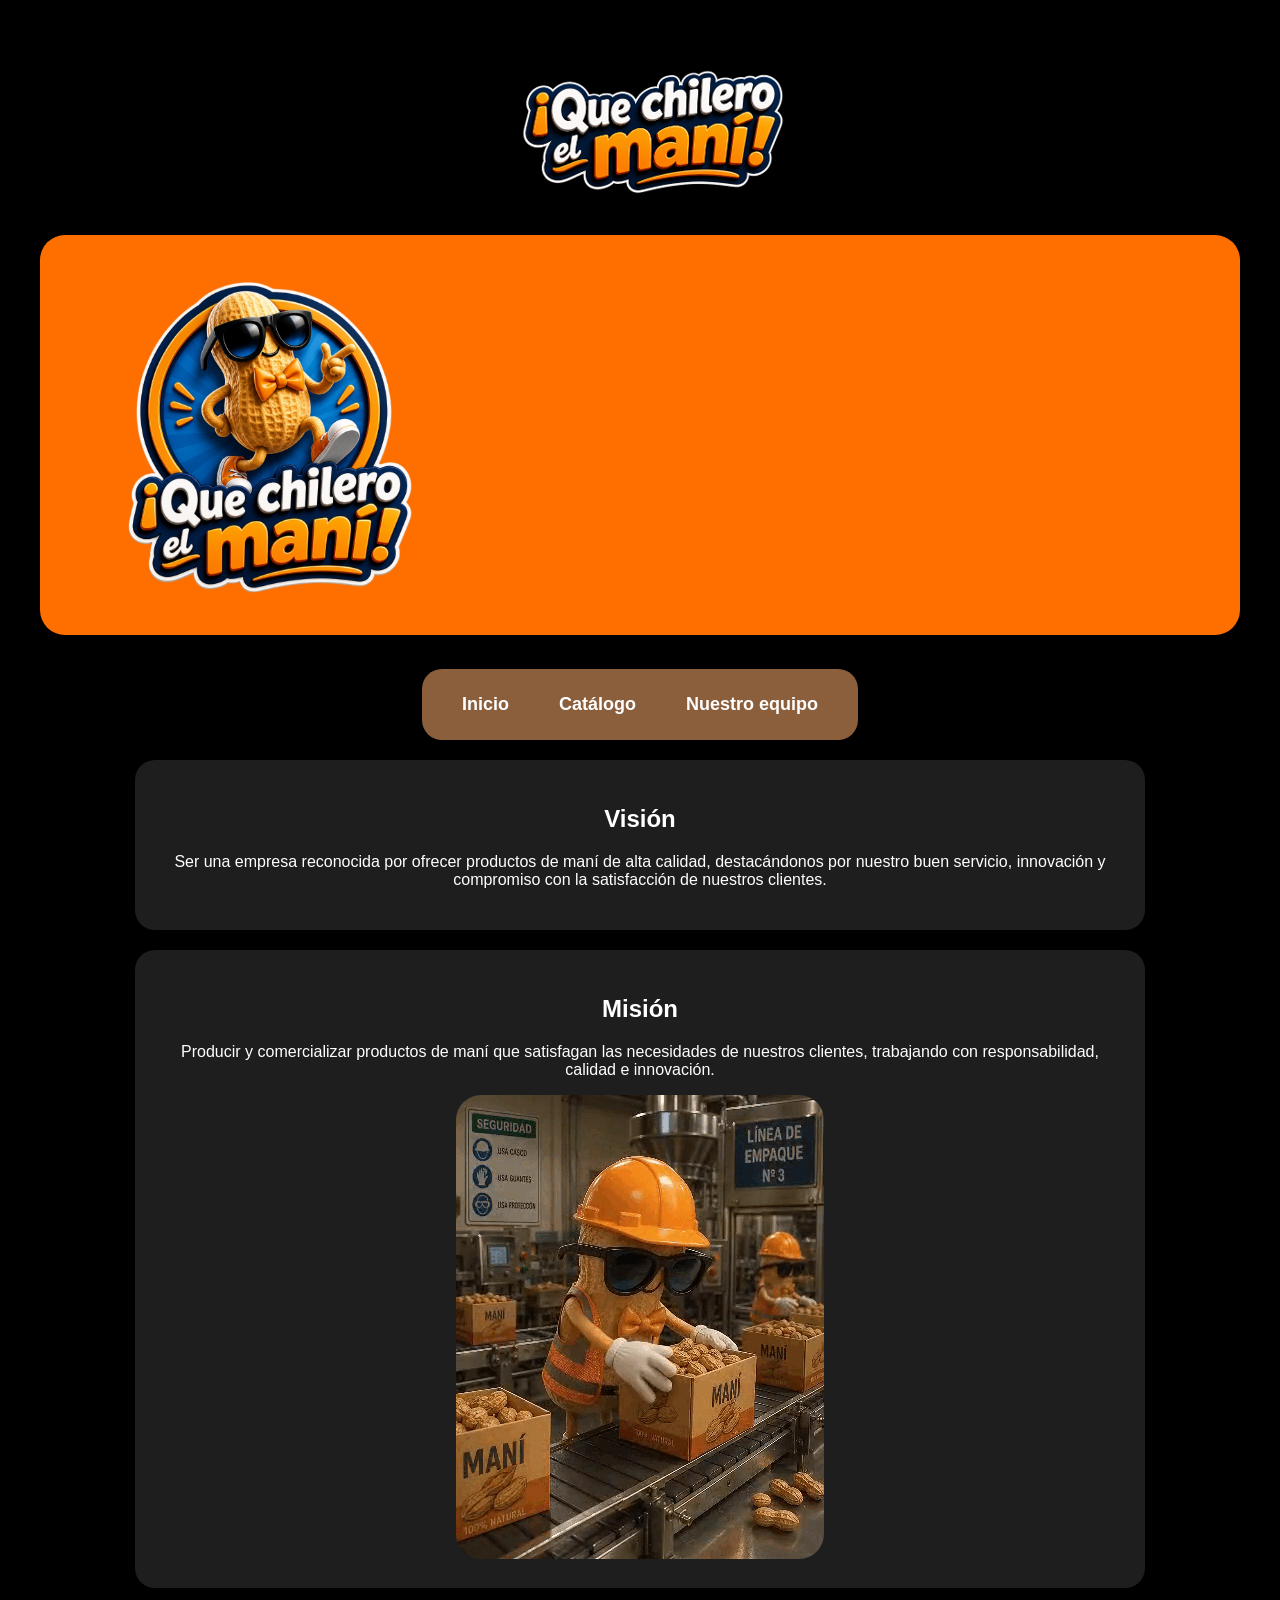
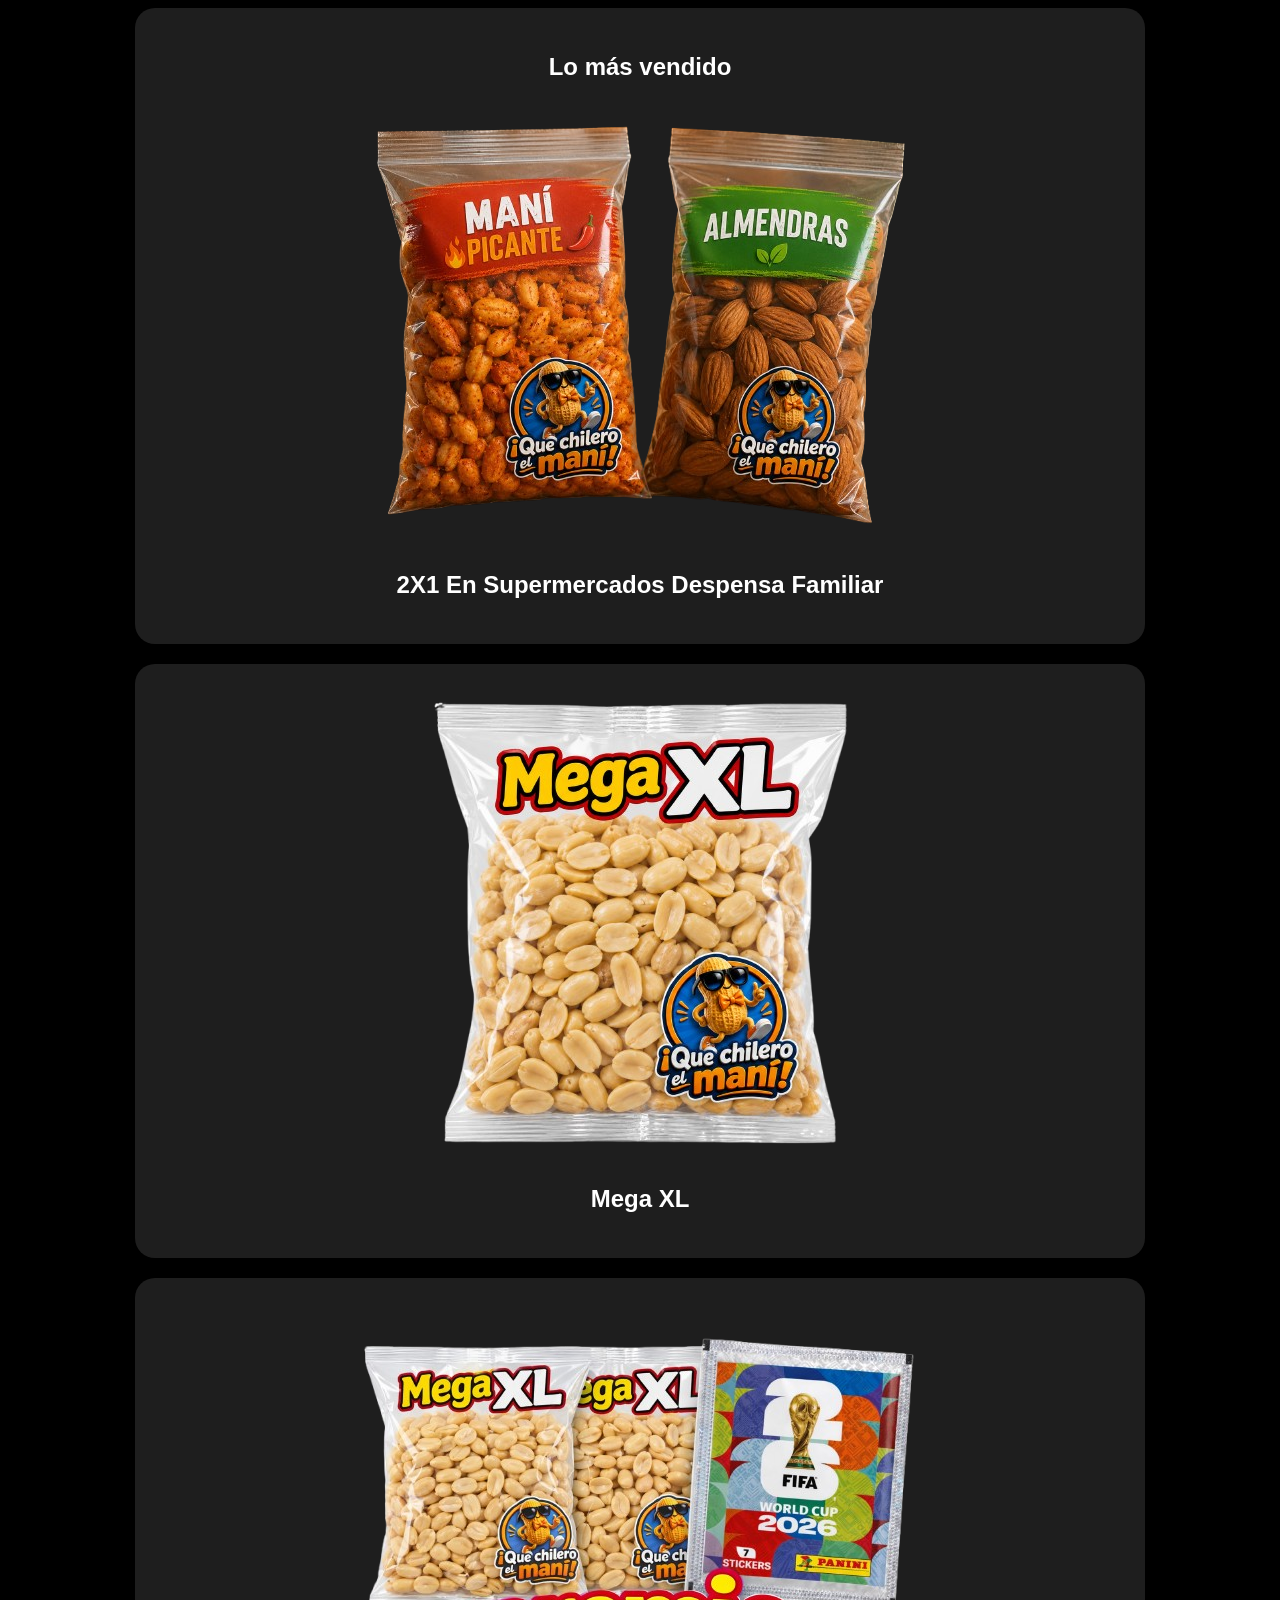
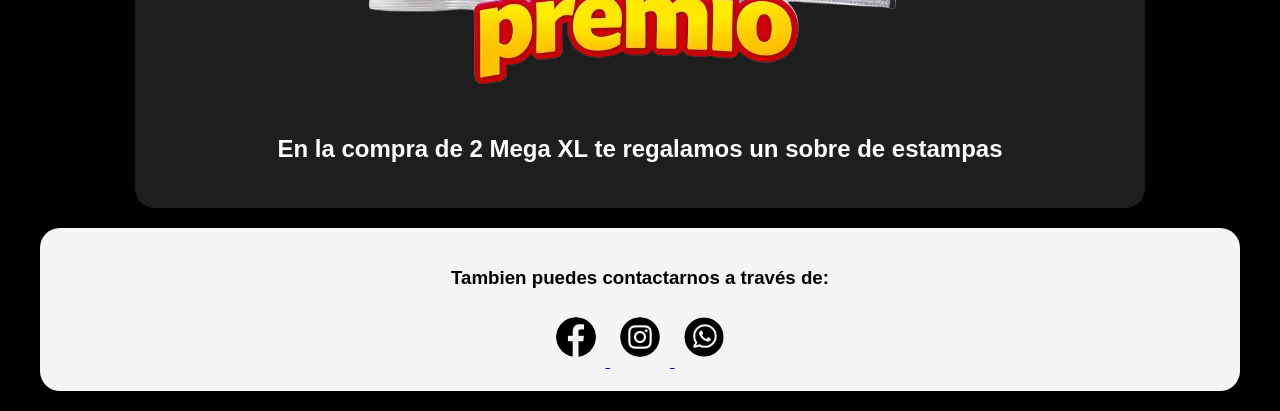
==== index.html @ 4df4e480 "Update index.html" ====
<!DOCTYPE html>
<html>

<head>
    <meta charset="UTF-8">
    <title>Que Chilero el Maní</title>
    <link rel="stylesheet" href="style.css">
    <meta name="viewport" content="width=device-width, initial-scale=1.0">
</head>

<body>
    <div class="container">
        <header>
         <img src="bannernofondo.png" alt="">
            <img src="banner.jpeg" alt="">

        </header>
        <nav>
            <div class="menu">
                <a href="index.html">Inicio</a>
                <a href="Catalogo_JDAH.html">Catálogo</a>
                <a href="Contacto_JDAH.html">Nuestro equipo</a>
            </div>
        </nav>
        <main>
            <article>
                <h2>Visión</h2>
                <p>Ser una empresa reconocida por ofrecer productos de maní de alta calidad,
                    destacándonos por nuestro buen servicio,
                    innovación y compromiso con la satisfacción de nuestros clientes.</p>
                   
            </article>
            <article>
                <h2>Misión</h2>
                <p>Producir y comercializar productos de maní que satisfagan las necesidades de nuestros clientes,
                     trabajando con responsabilidad, calidad e innovación.</p>
                      <img src="vision.gif" alt="">
            </article>
            <article>
                <h2>Lo más vendido</h2>
                <img src="promocion.png" alt="2X1 En Supermercados La Torre">
                <h2>2X1 En Supermercados Despensa Familiar</h2>
            </article>
                        <article>
            
                <img src="megaxl.png" alt="2X1 En Supermercados La Torre">
                <h2>Mega XL</h2>
            </article>
                        </article>
                        <article>
                
                <img src="promomundial.png" alt="2X1 En Supermercados La Torre">
                <h2>En la compra de 2 Mega XL te regalamos un sobre de estampas</h2>
            </article>
        </main>
        <footer>
            <h3>Tambien puedes contactarnos a través de:</h3>
            <a href="https://www.facebook.com/" target="_blank">
                <img src="Facebook.png" alt="Facebook" width="40" height="40" />
            </a>
            <a href="https://www.instagram.com/" target="_blank">
                <img src="Instagram.png" alt="Facebook" width="40" height="40" />
            </a>
            <a href="https://www.whatsapp.com/" target="_blank">
                <img src="whatsapp.png" alt="Facebook" width="40" height="40" />
            </a>
        </footer>
    </div>
</body>

</html>
---- style.css ----
body{
    font-family: "Segoe UI", Helvetica, Arial, sans-serif;
    background-color:black;
    color:white;
    margin:0;
    padding:20px;
}

.container{
    max-width:1200px;
    margin:auto;
}

header{
    text-align:center;
    margin-bottom:30px;
}

.logo{
    width:180px;
}

img{
    max-width:100%;
    height:auto;
    border-radius:25px;
    transition:all 0.3s ease-in-out;
}

img:hover{
    transform:scale(1.50);
}

nav{
    display:flex;
    justify-content:center;
    margin-top:20px;
}

.menu{
    background-color:#8B5E3C;
    padding:15px 25px;
    border-radius:20px;
    display:flex;
    gap:20px;
    box-shadow:0px 4px 10px rgba(0,0,0,0.2);
    transition:all 0.3s ease-in-out;
}

.menu a{
    color:white;
    text-decoration:none;
    font-family:Arial,sans-serif;
    font-size:18px;
    font-weight:bold;
    padding:10px 15px;
    border-radius:12px;
    transition:all 0.3s ease-in-out;
}

.menu a:hover{
    background-color:rgba(255,255,255,0.2);
    transform:scale(1.15);
}

main{
    text-align:center;
    animation:fadeIn 1s ease-in-out;
}

article{
    background-color:#1E1E1E;
    padding:25px;
    margin:20px auto;
    border-radius:20px;
    width:80%;
    box-shadow:0px 4px 12px rgba(0,0,0,0.3);
    transition:all 0.3s ease-in-out;
    animation:fadeUp 0.8s ease-in-out;
}

article:hover{
    transform:translateY(-5px);
}

main article p{
    text-align:center;
}

footer{
    background-color:whitesmoke;
    color:black;
    text-align:center;
    padding:20px;
    border-radius:20px;
}

footer img{
    margin:10px;
    transition:all 0.3s ease-in-out;
}

footer img:hover{
    transform:scale(1.25);
}

/* Animaciones */
@keyframes fadeIn{
    from{opacity:0;}
    to{opacity:1;}
}

@keyframes fadeUp{
    from{opacity:0; transform:translateY(20px);}
    to{opacity:1; transform:translate
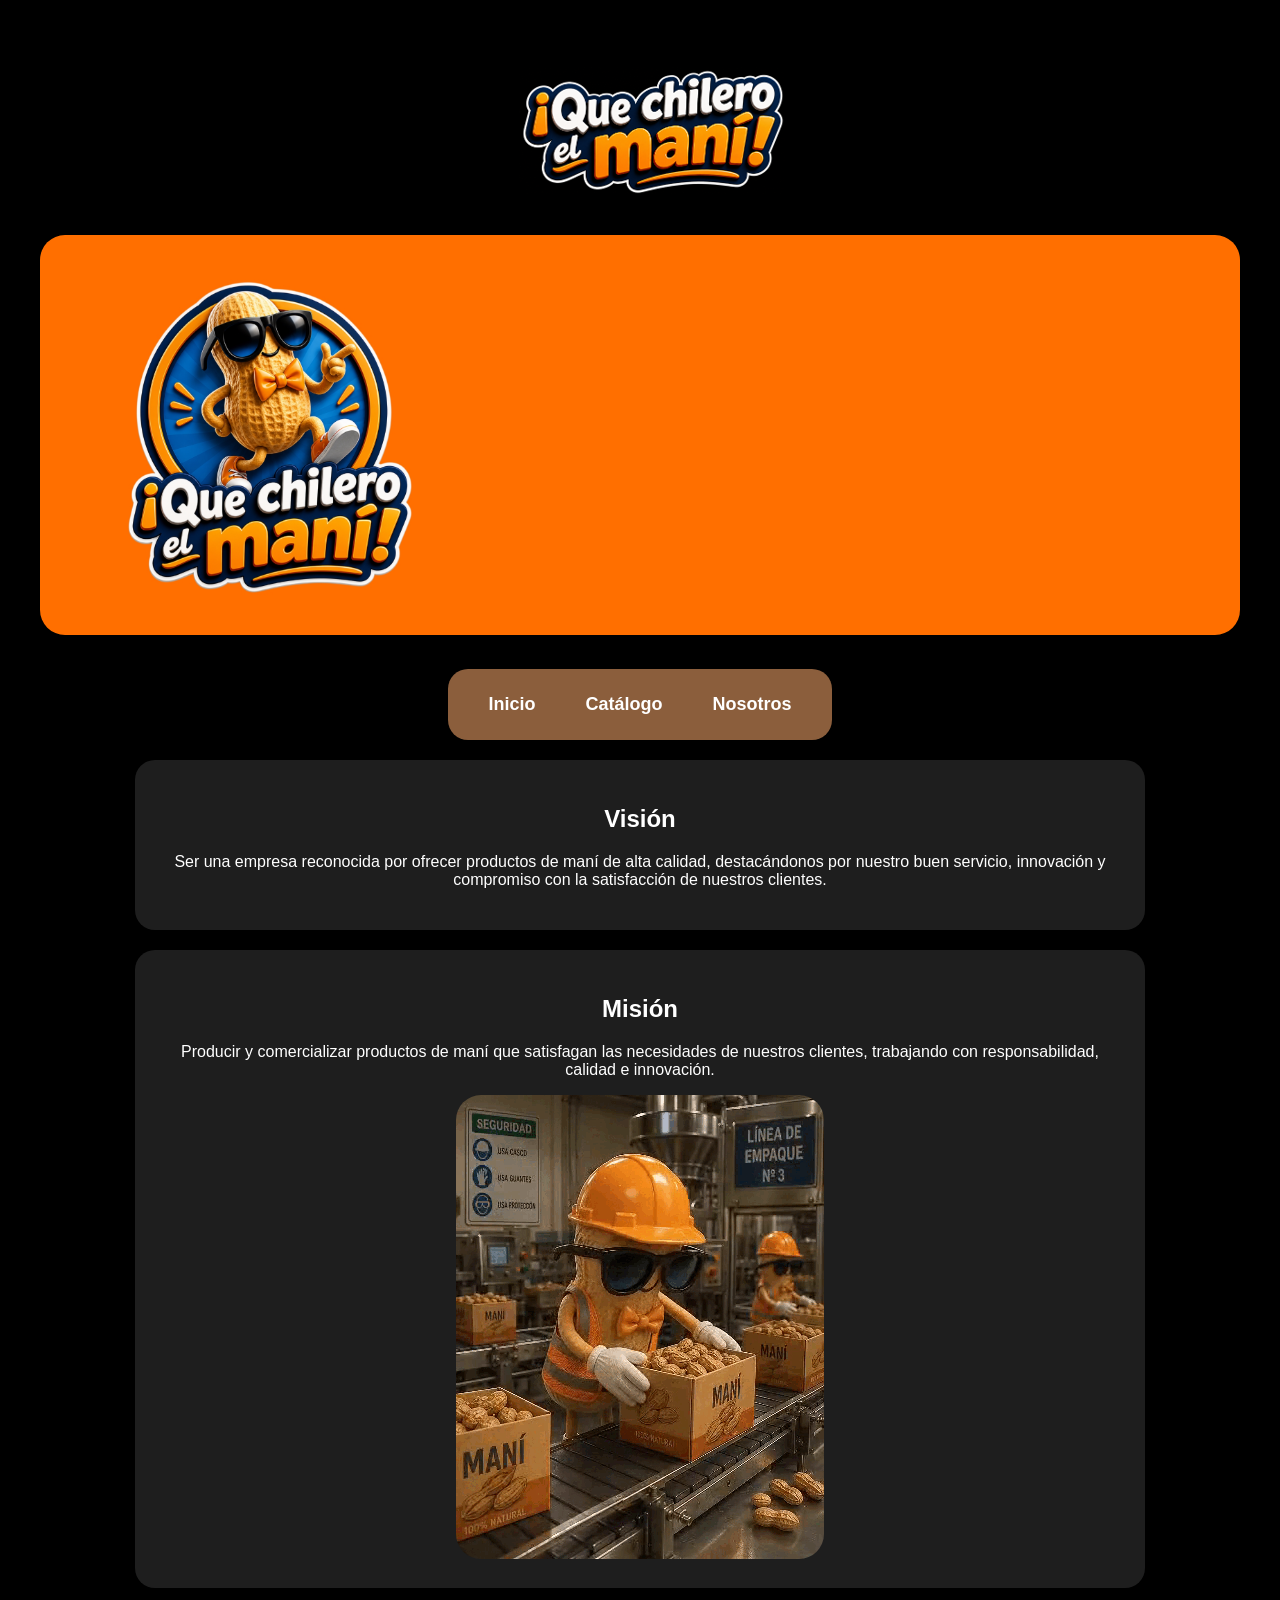
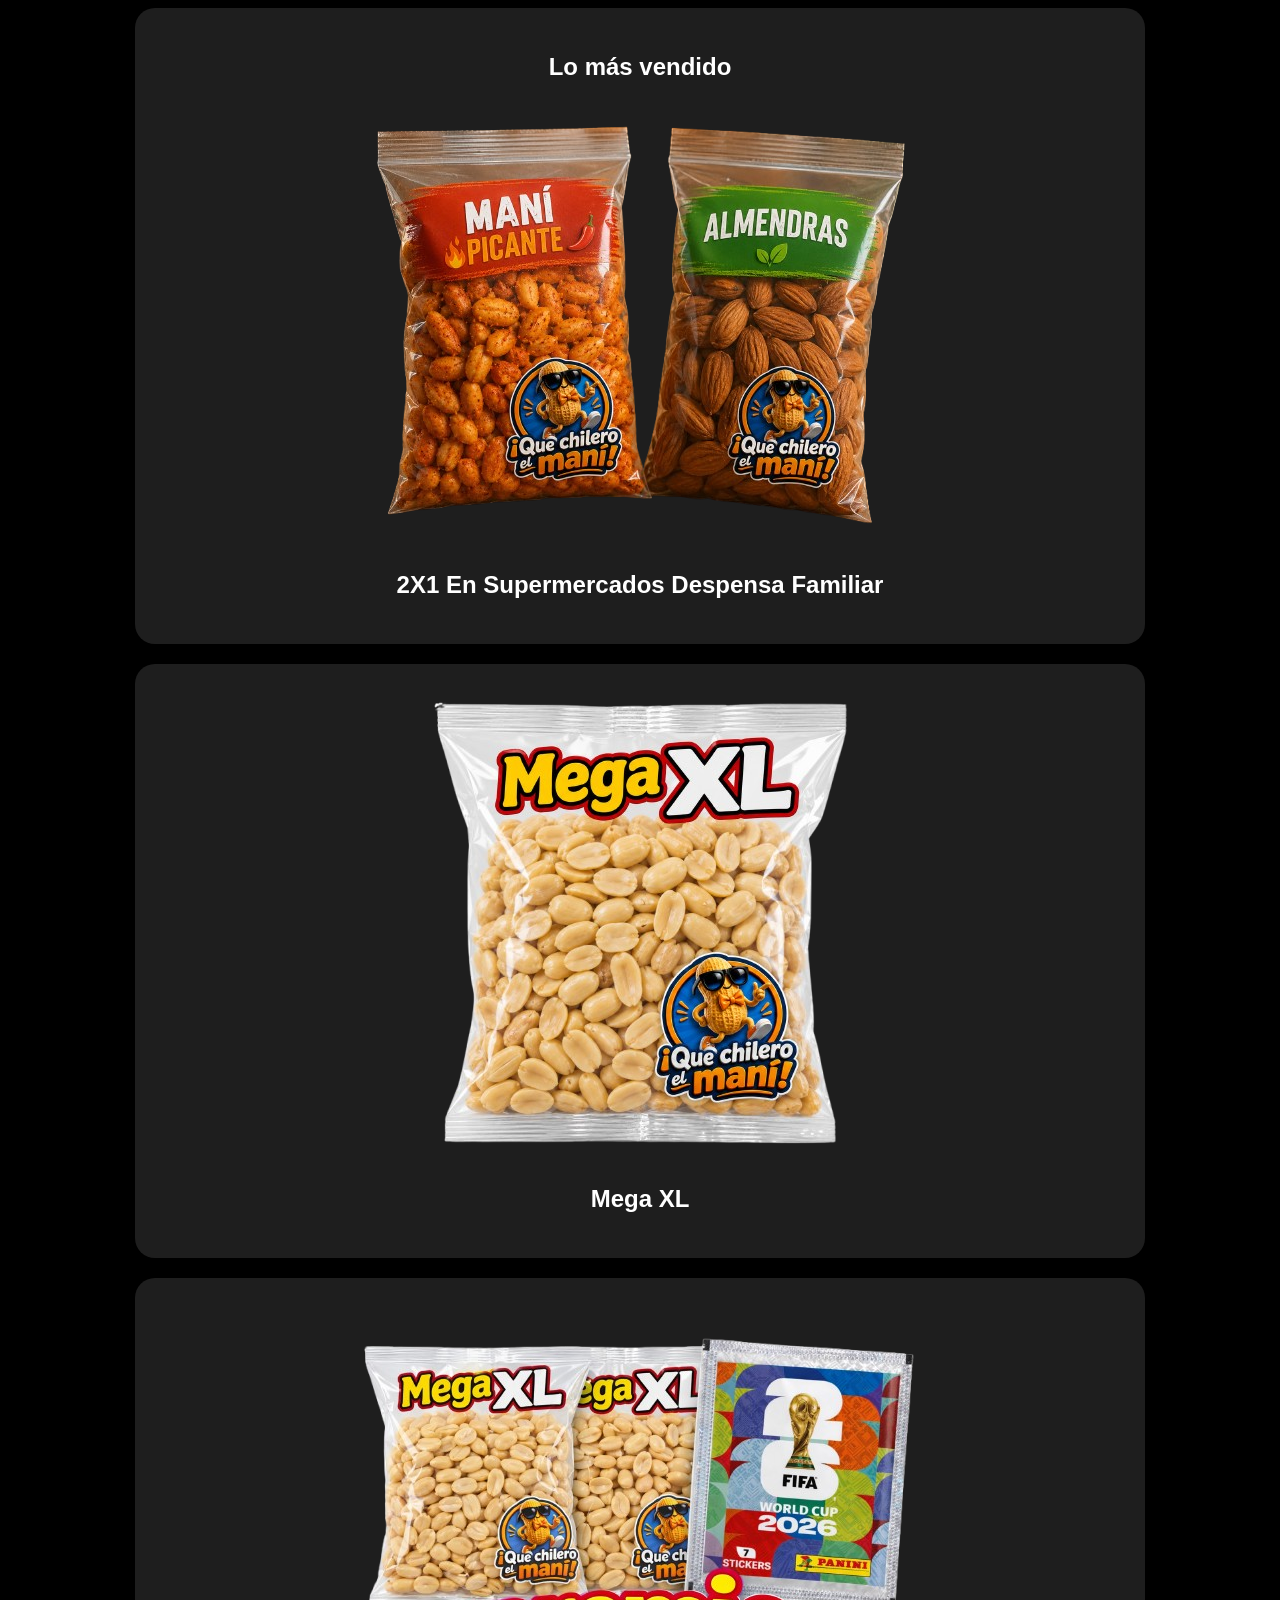
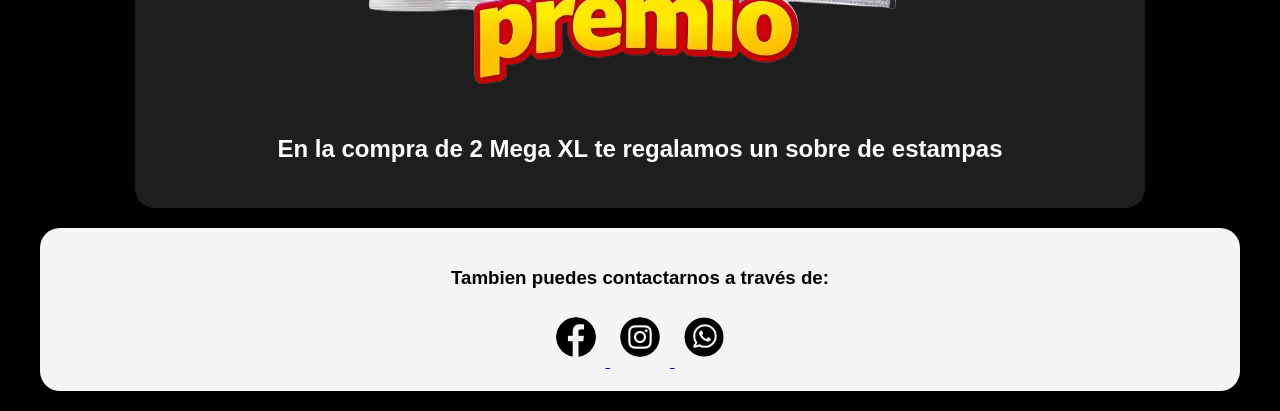
==== commit 1997f719: "Update index.html" ====
--- a/index.html
+++ b/index.html
@@ -19,7 +19,7 @@
             <div class="menu">
                 <a href="index.html">Inicio</a>
                 <a href="Catalogo_JDAH.html">Catálogo</a>
-                <a href="Contacto_JDAH.html">Nuestro equipo</a>
+                <a href="Contacto_JDAH.html">Nosotros</a>
             </div>
         </nav>
         <main>
--- a/style.css
+++ b/style.css
@@ -28,7 +28,7 @@
 }
 
 img:hover{
-    transform:scale(1.50);
+    transform:scale(1.20);
 }
 
 nav{
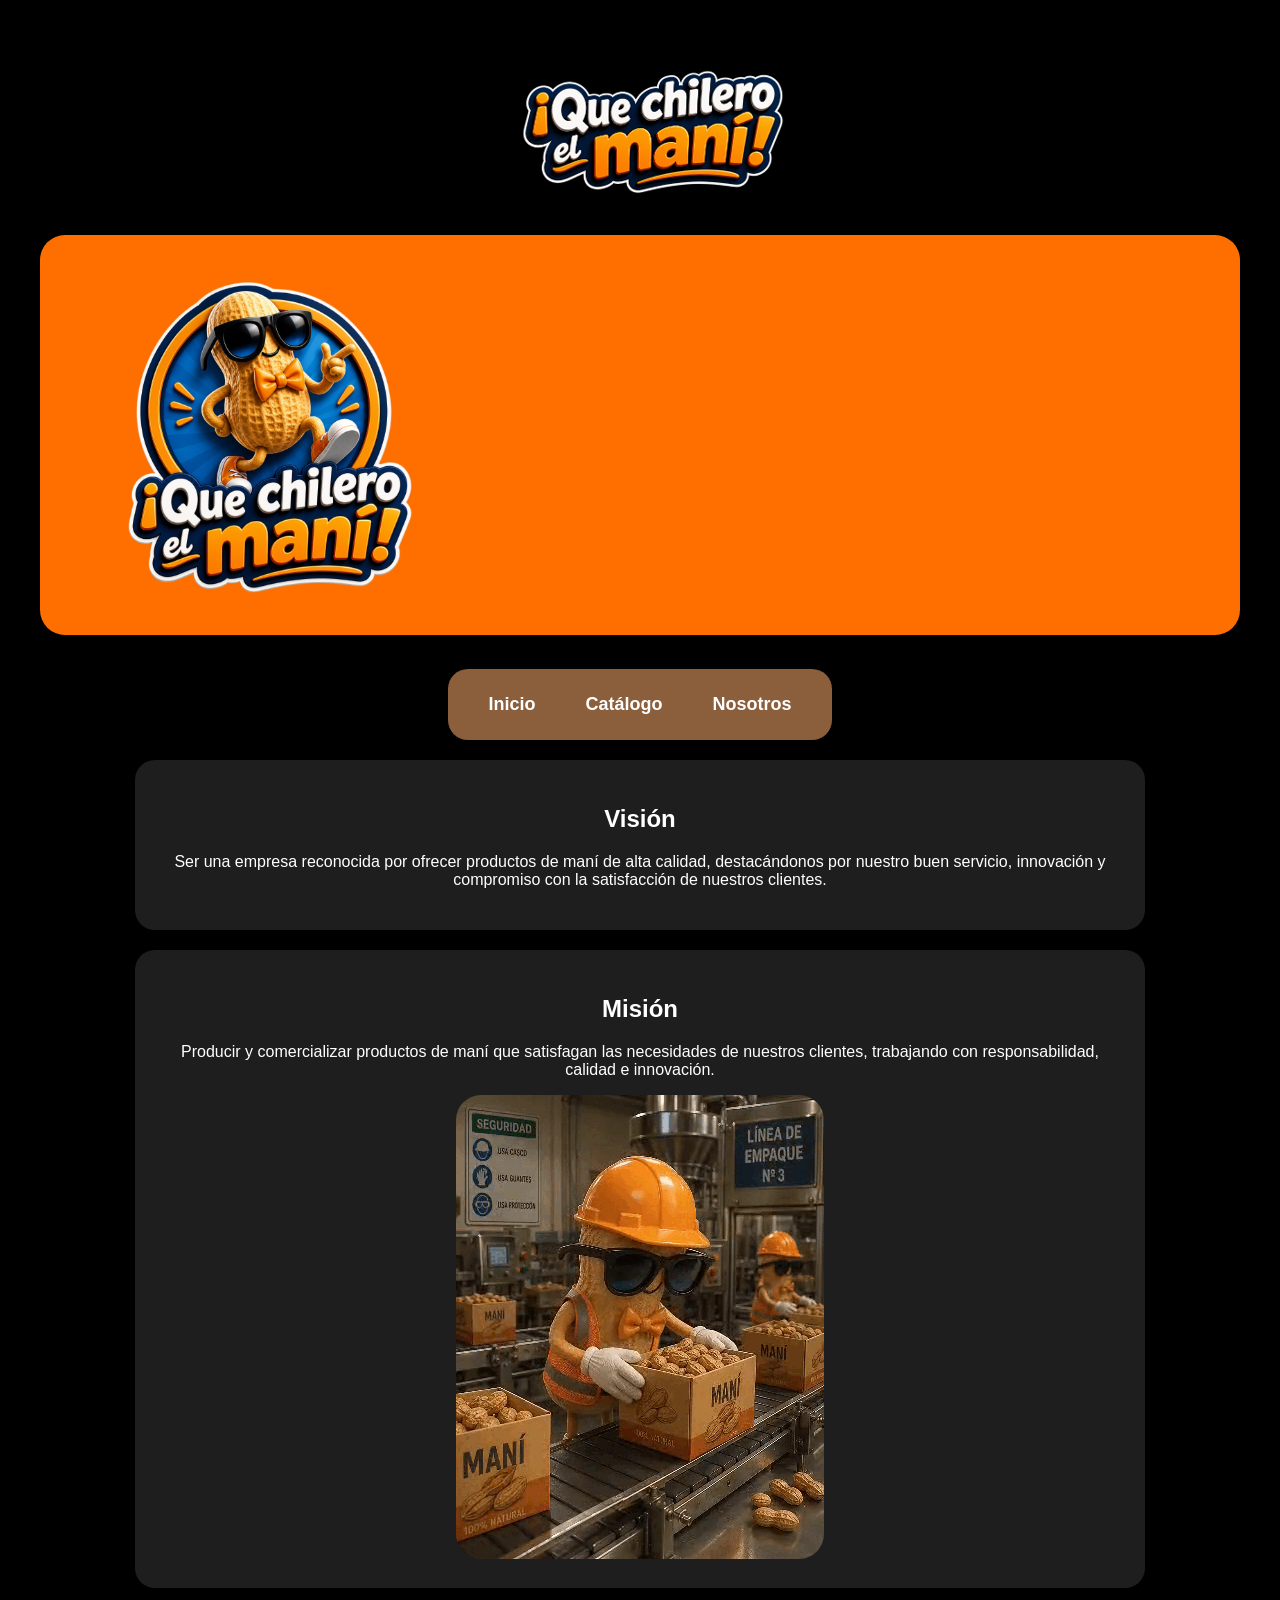
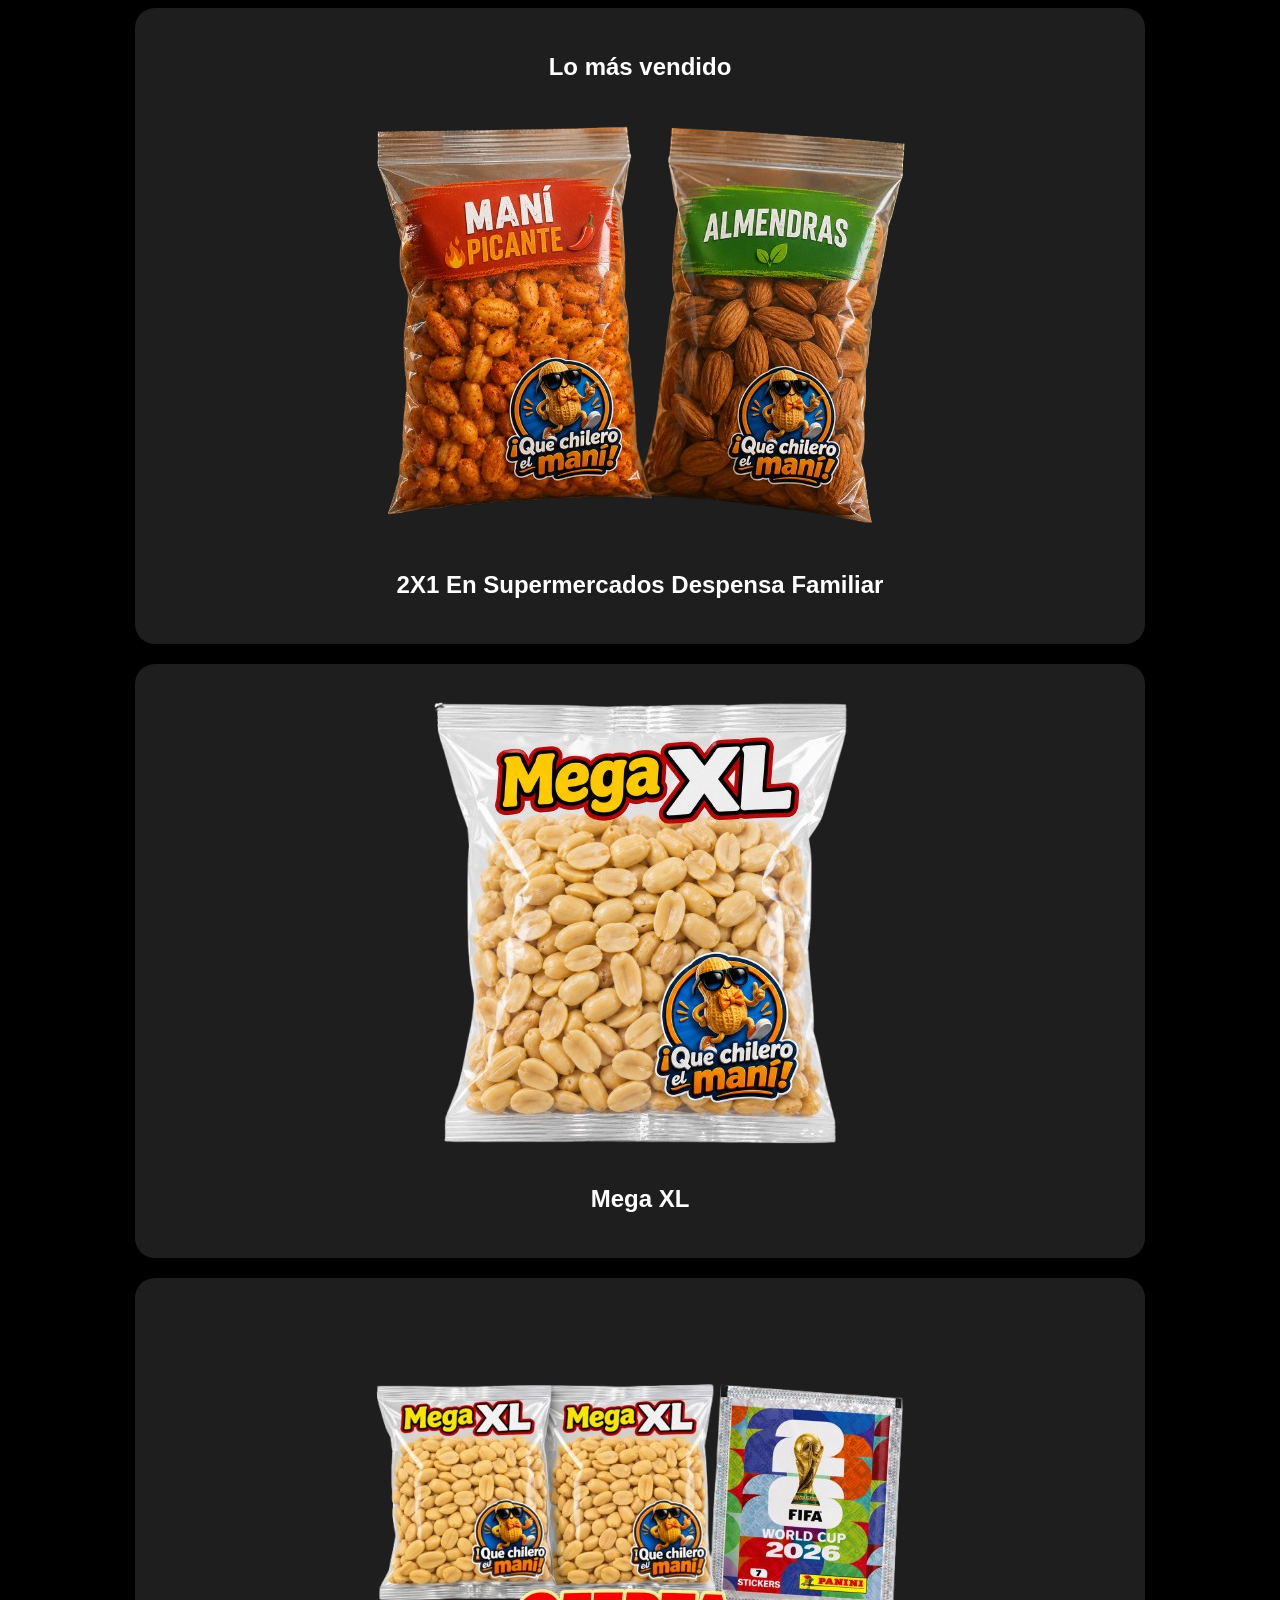
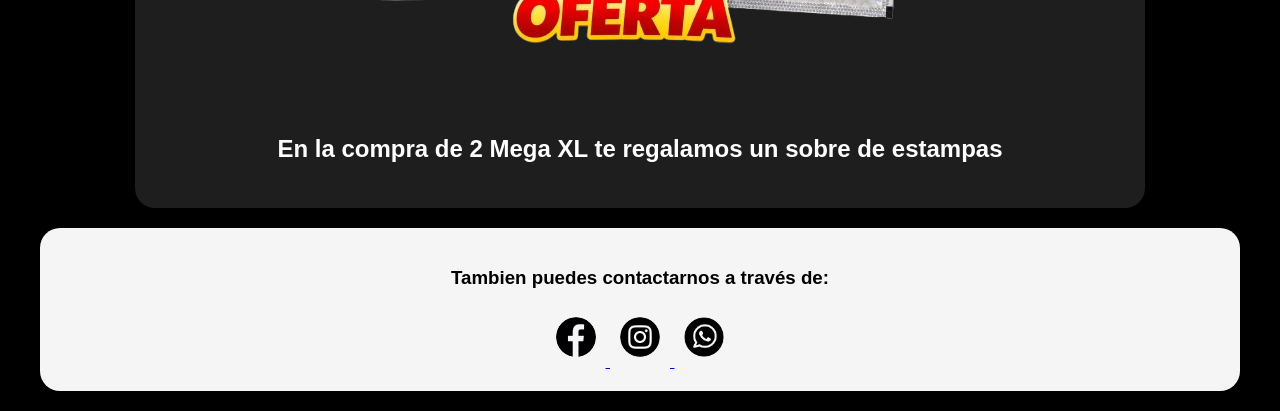
==== commit fc32d020: "Update index.html" ====
--- a/index.html
+++ b/index.html
@@ -49,7 +49,7 @@
                         </article>
                         <article>
                 
-                <img src="promomundial.png" alt="2X1 En Supermercados La Torre">
+                <img src="mundialpromo.png" alt="2X1 En Supermercados La Torre">
                 <h2>En la compra de 2 Mega XL te regalamos un sobre de estampas</h2>
             </article>
         </main>
--- a/style.css
+++ b/style.css
@@ -104,7 +104,6 @@
     transform:scale(1.25);
 }
 
-/* Animaciones */
 @keyframes fadeIn{
     from{opacity:0;}
     to{opacity:1;}
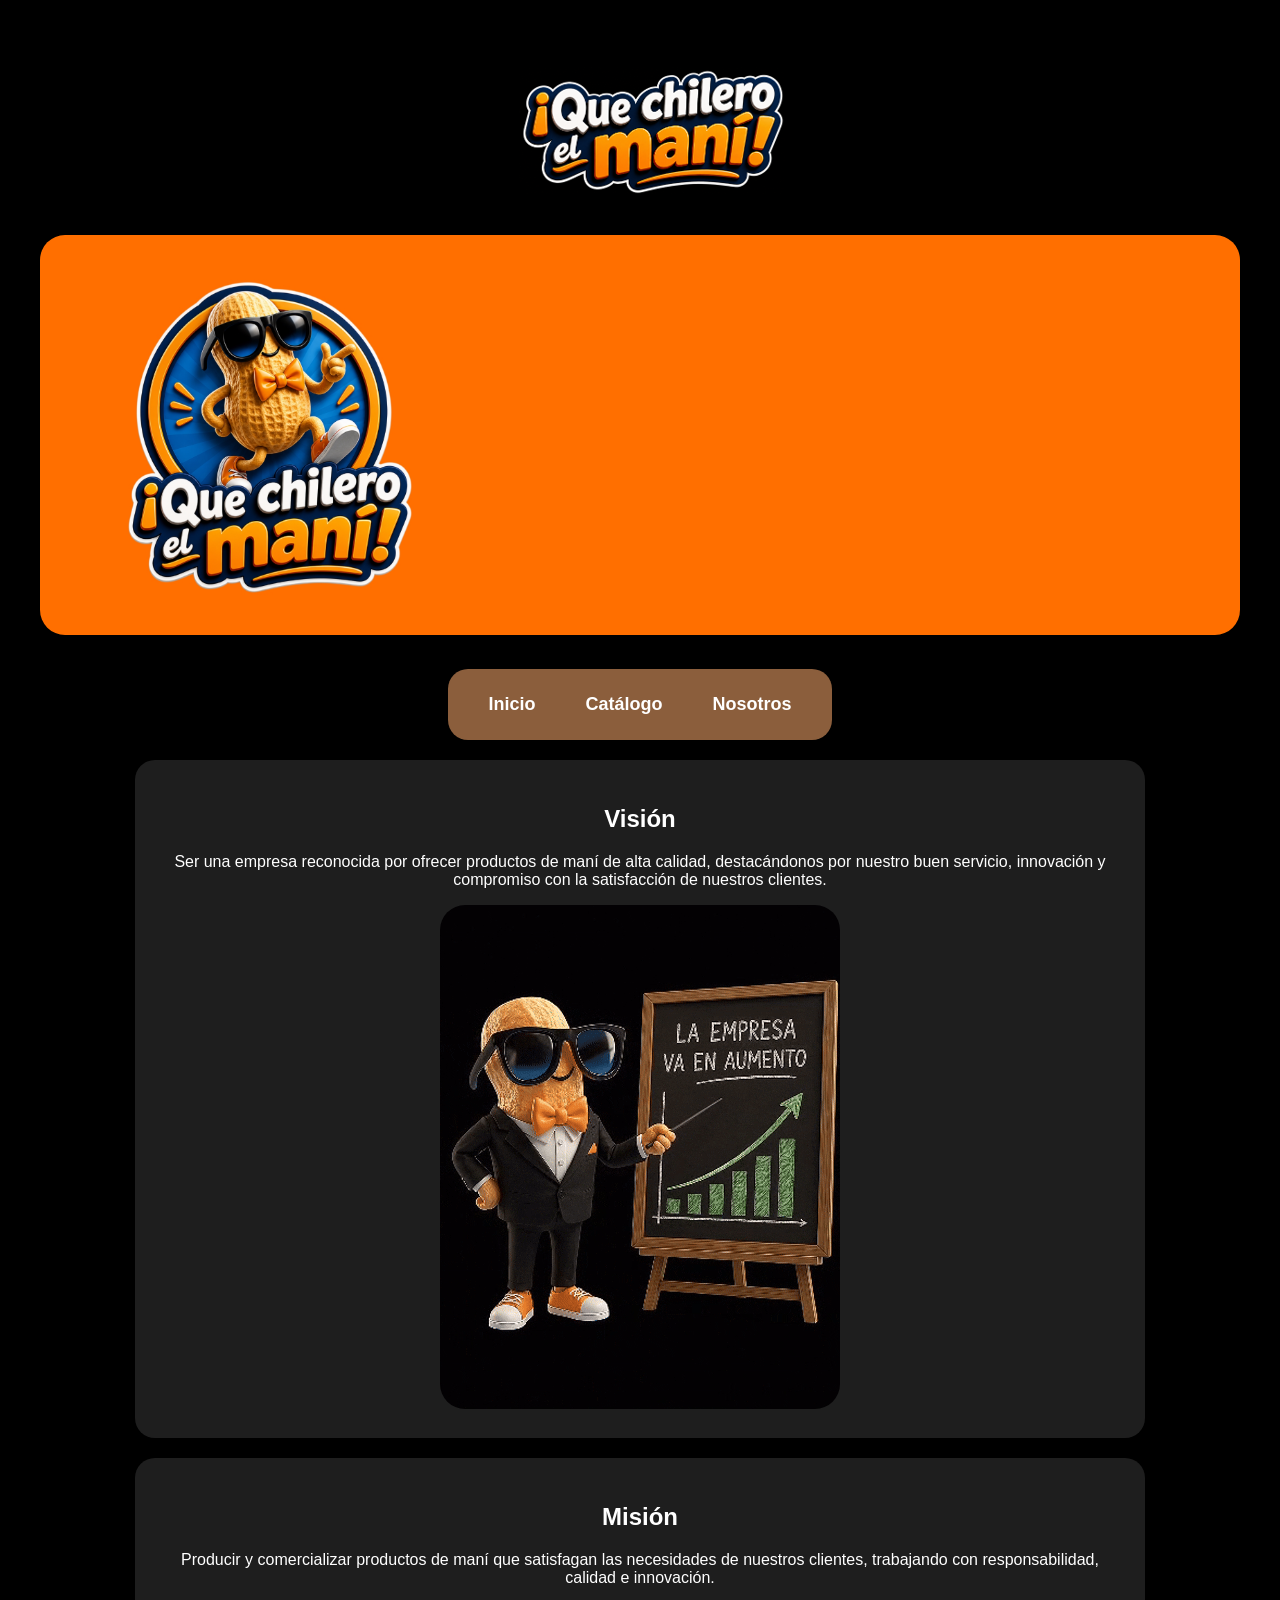
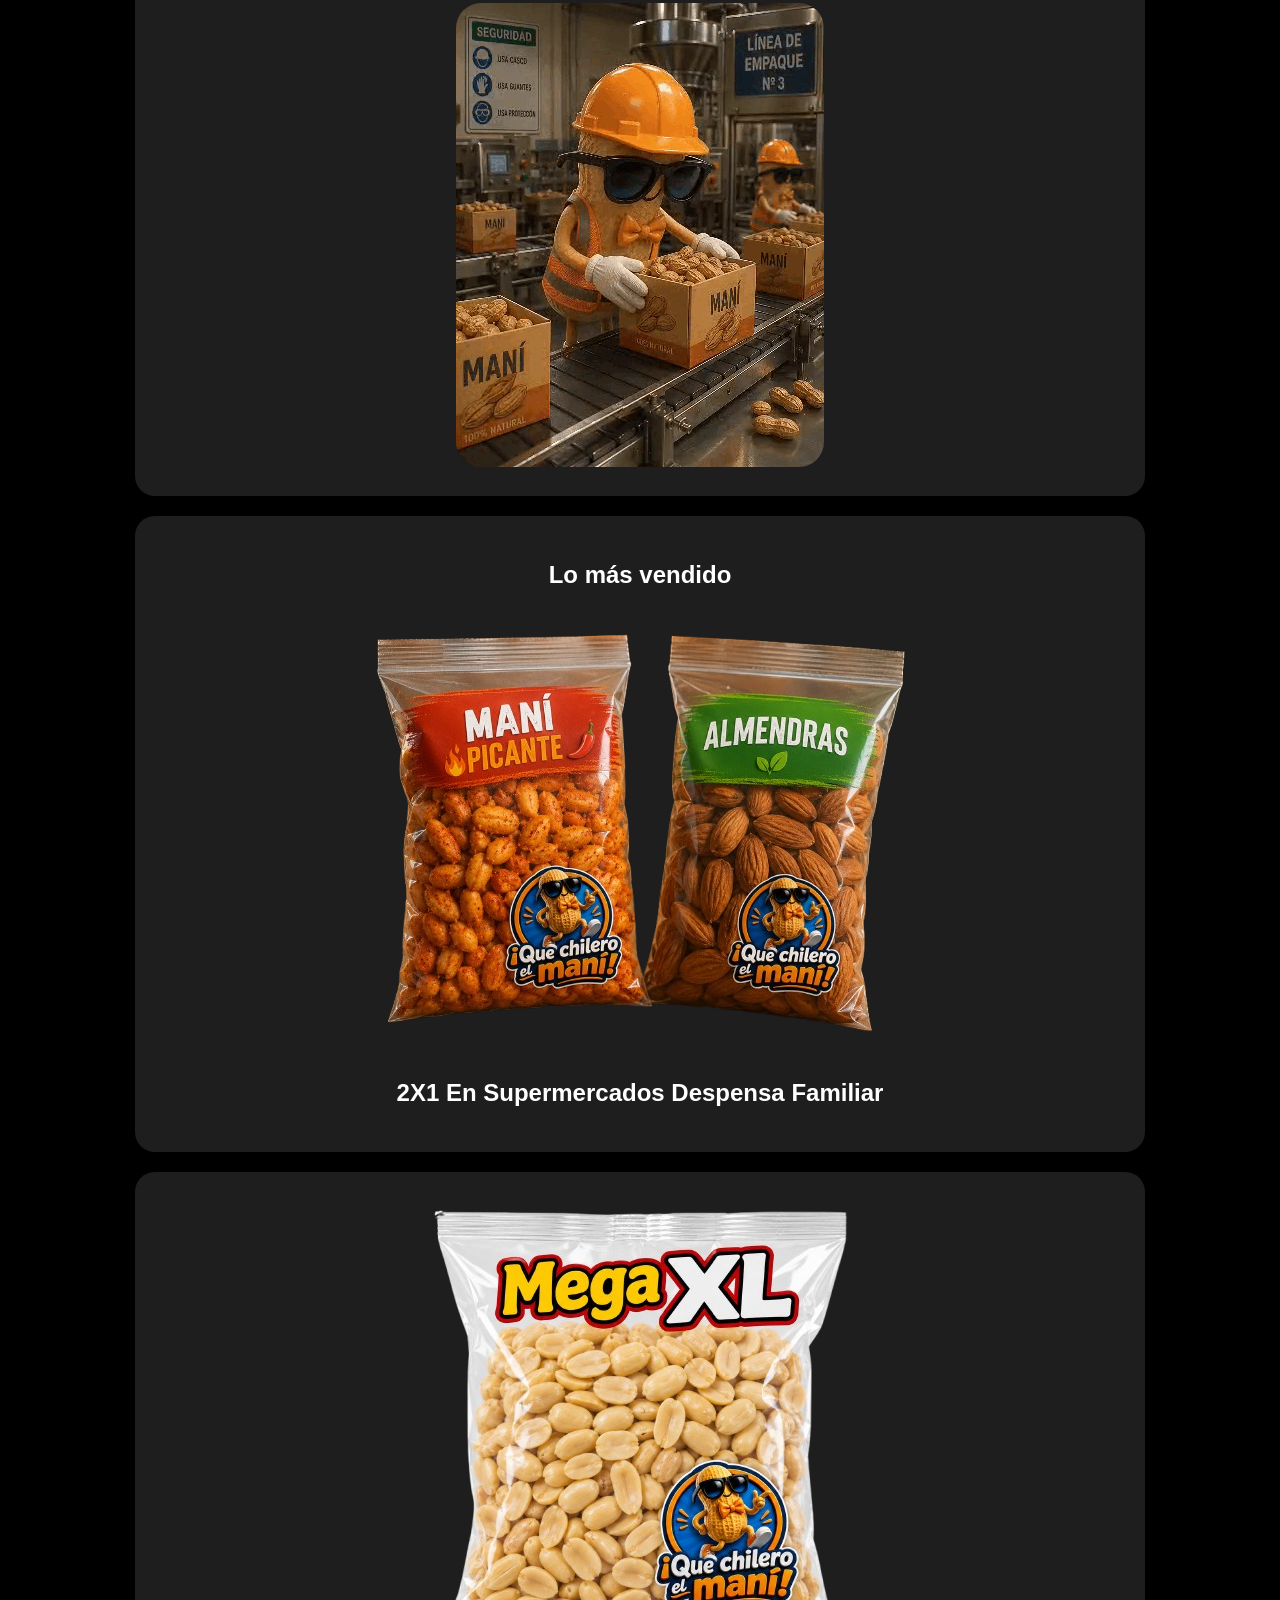
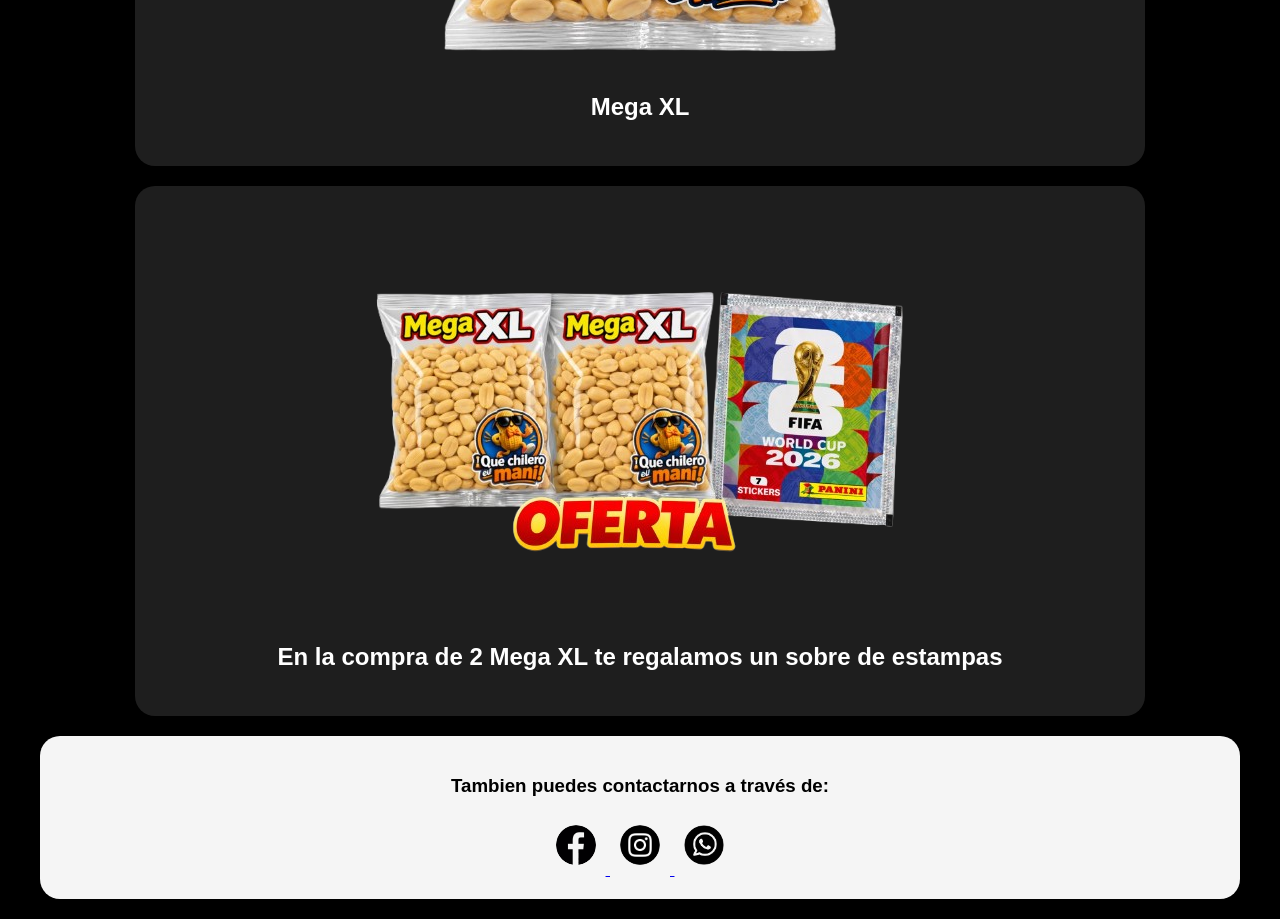
==== commit 4aed6e5d: "Update index.html" ====
--- a/index.html
+++ b/index.html
@@ -28,7 +28,7 @@
                 <p>Ser una empresa reconocida por ofrecer productos de maní de alta calidad,
                     destacándonos por nuestro buen servicio,
                     innovación y compromiso con la satisfacción de nuestros clientes.</p>
-                   
+                   <img src="mision.gif" alt="">
             </article>
             <article>
                 <h2>Misión</h2>
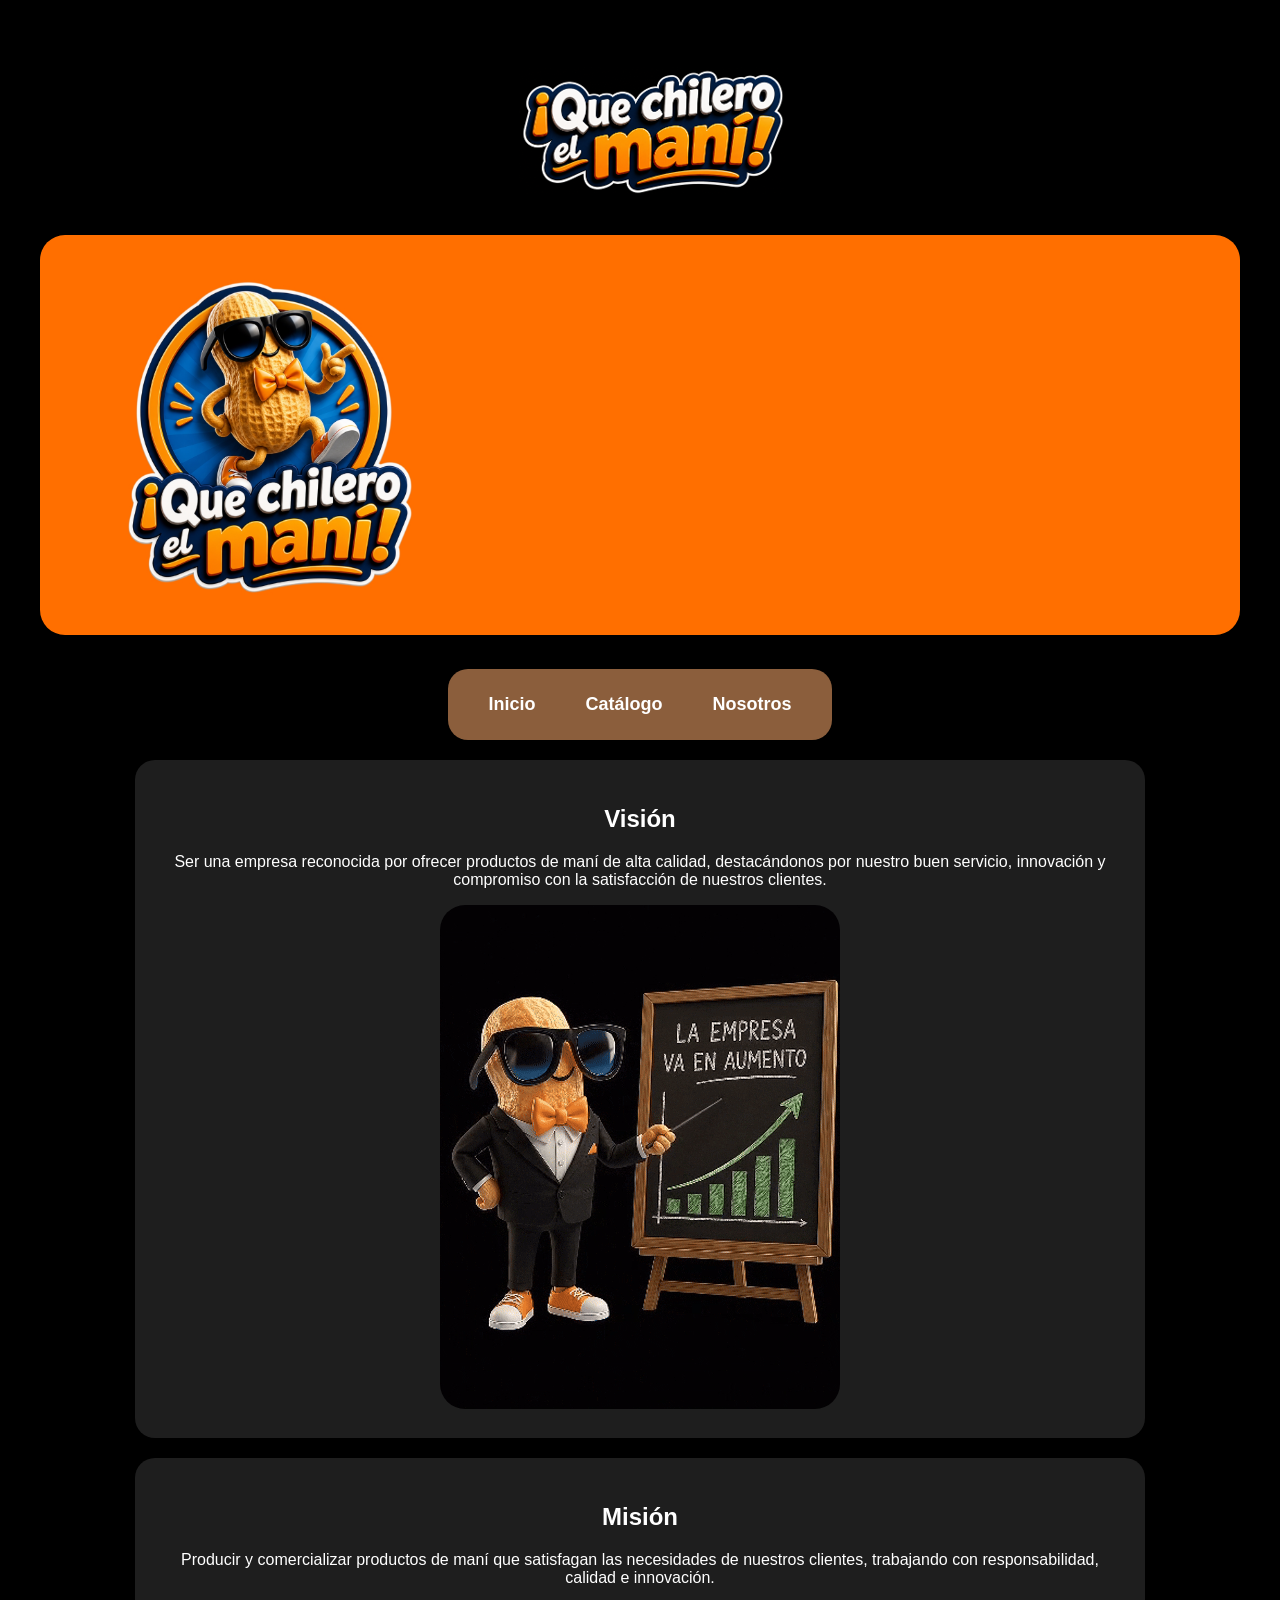
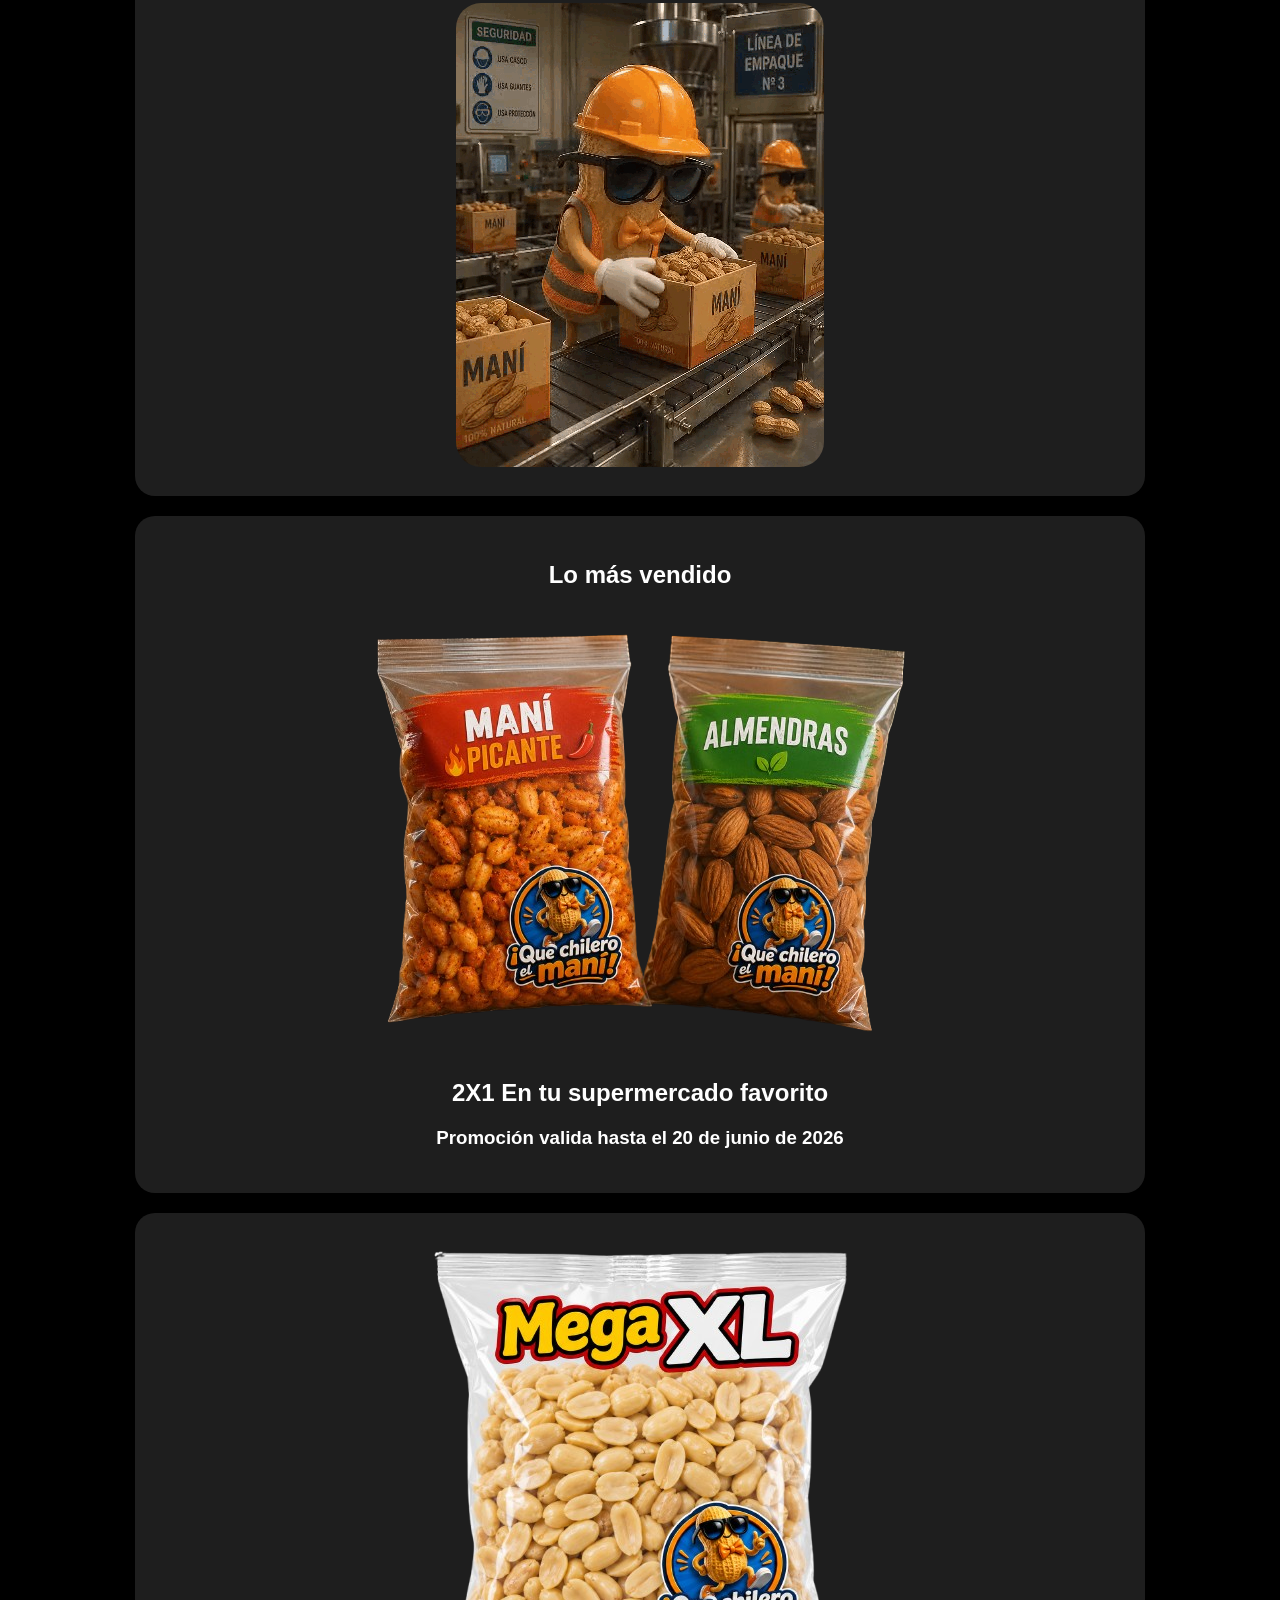
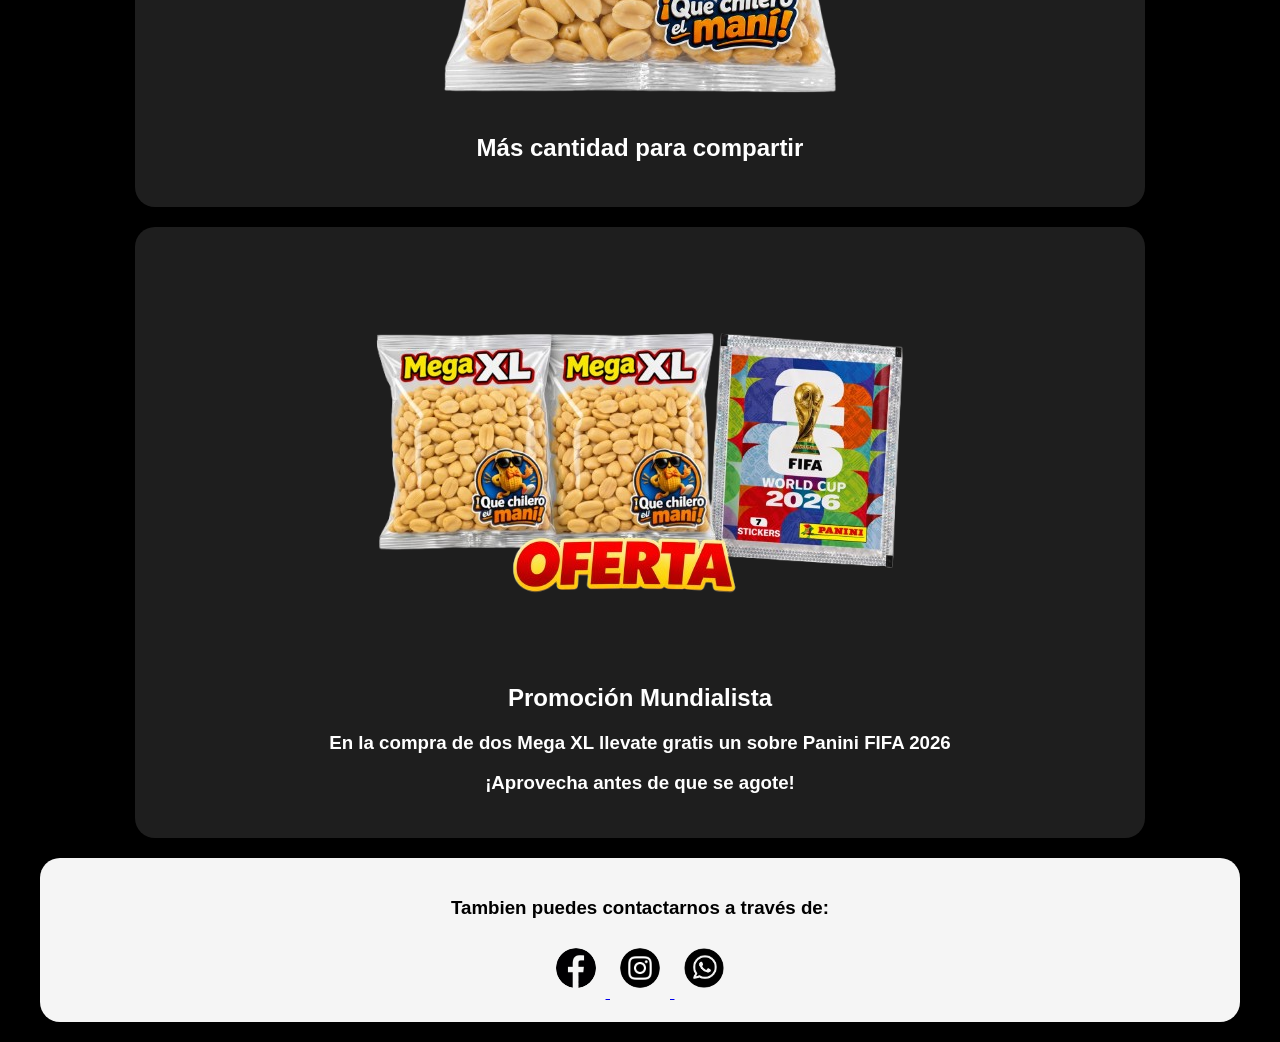
==== commit 2e1350a2: "Update index.html" ====
--- a/index.html
+++ b/index.html
@@ -39,18 +39,22 @@
             <article>
                 <h2>Lo más vendido</h2>
                 <img src="promocion.png" alt="2X1 En Supermercados La Torre">
-                <h2>2X1 En Supermercados Despensa Familiar</h2>
+                <h2>2X1 En tu supermercado favorito</h2>
+                 <h3>Promoción valida hasta el 20 de junio de 2026</h3>
             </article>
                         <article>
             
                 <img src="megaxl.png" alt="2X1 En Supermercados La Torre">
-                <h2>Mega XL</h2>
+                <h2>Más cantidad para  compartir</h2>
+                <h3></h3>          
             </article>
                         </article>
                         <article>
                 
                 <img src="mundialpromo.png" alt="2X1 En Supermercados La Torre">
-                <h2>En la compra de 2 Mega XL te regalamos un sobre de estampas</h2>
+                <h2>Promoción Mundialista</h2>
+                            <h3>En la compra de dos Mega XL llevate gratis un sobre Panini FIFA 2026</h3>
+                            <h3>¡Aprovecha antes de que se agote!</h3>
             </article>
         </main>
         <footer>
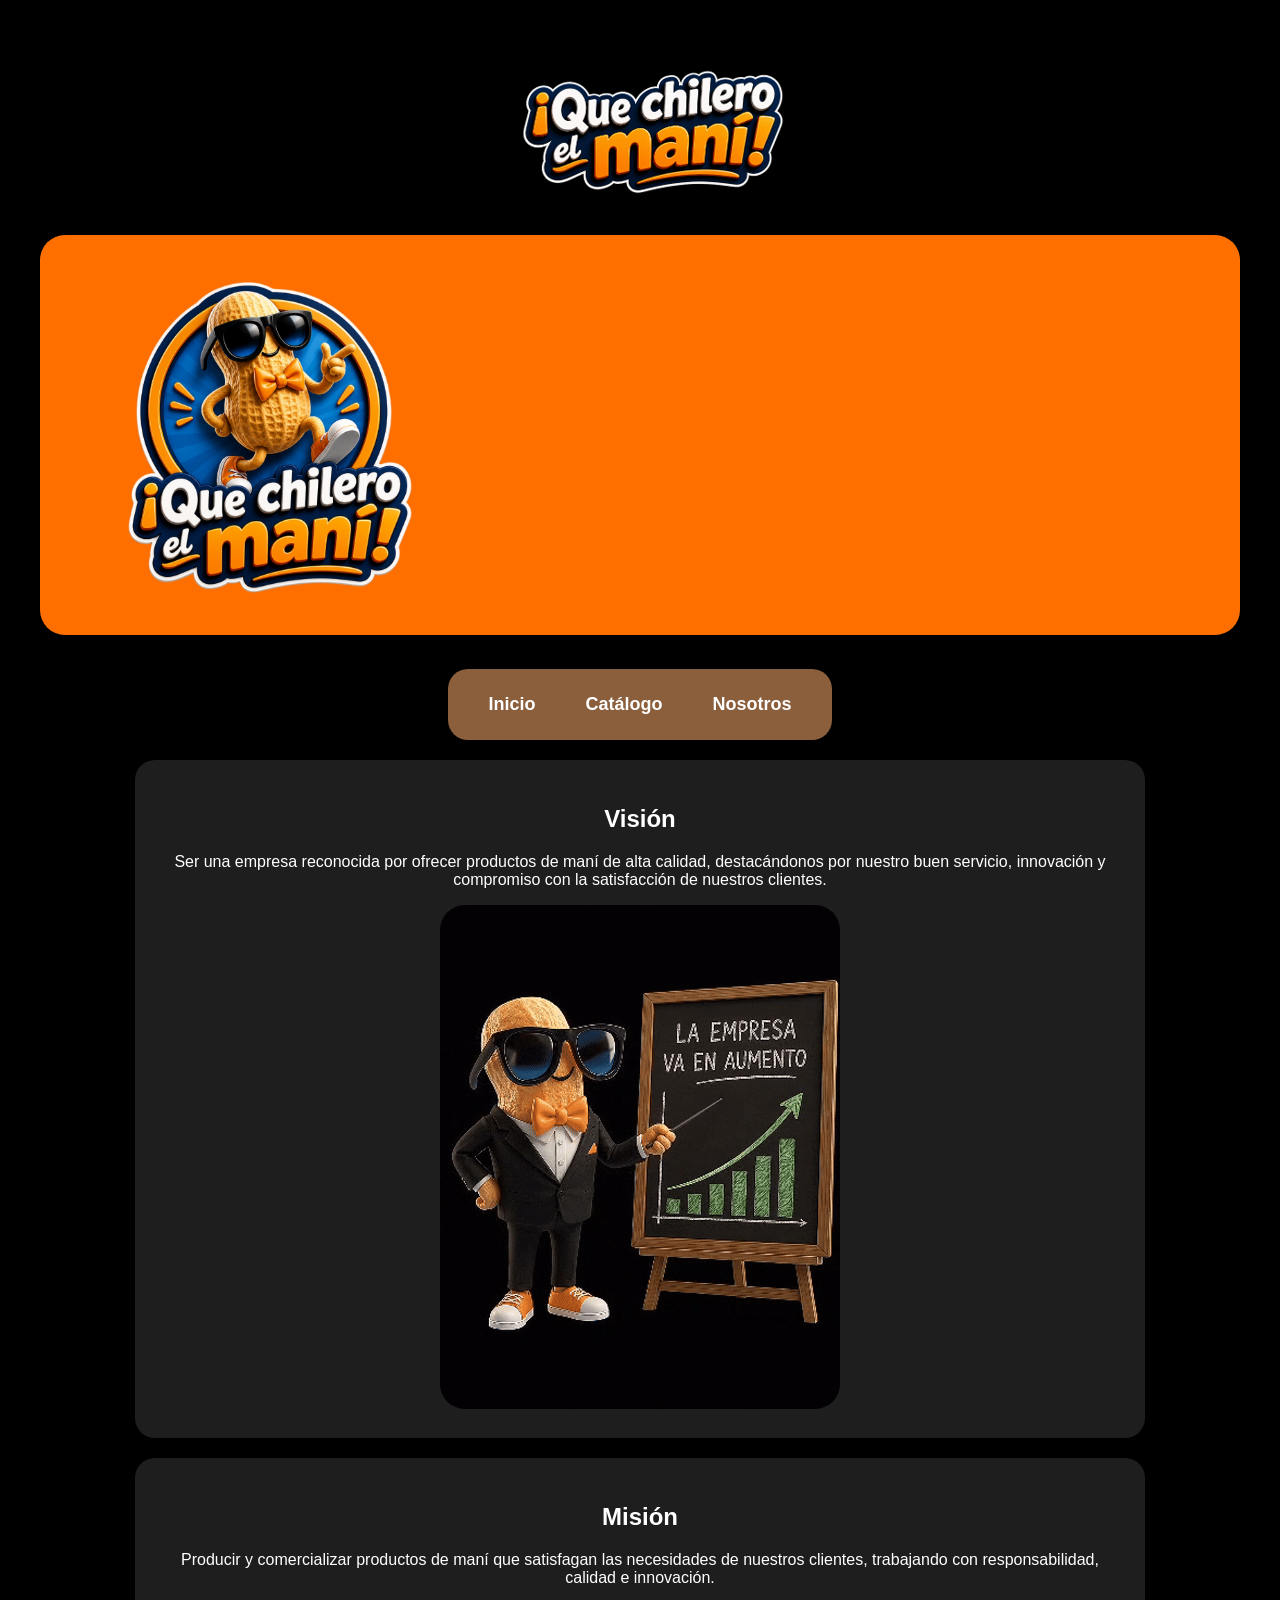
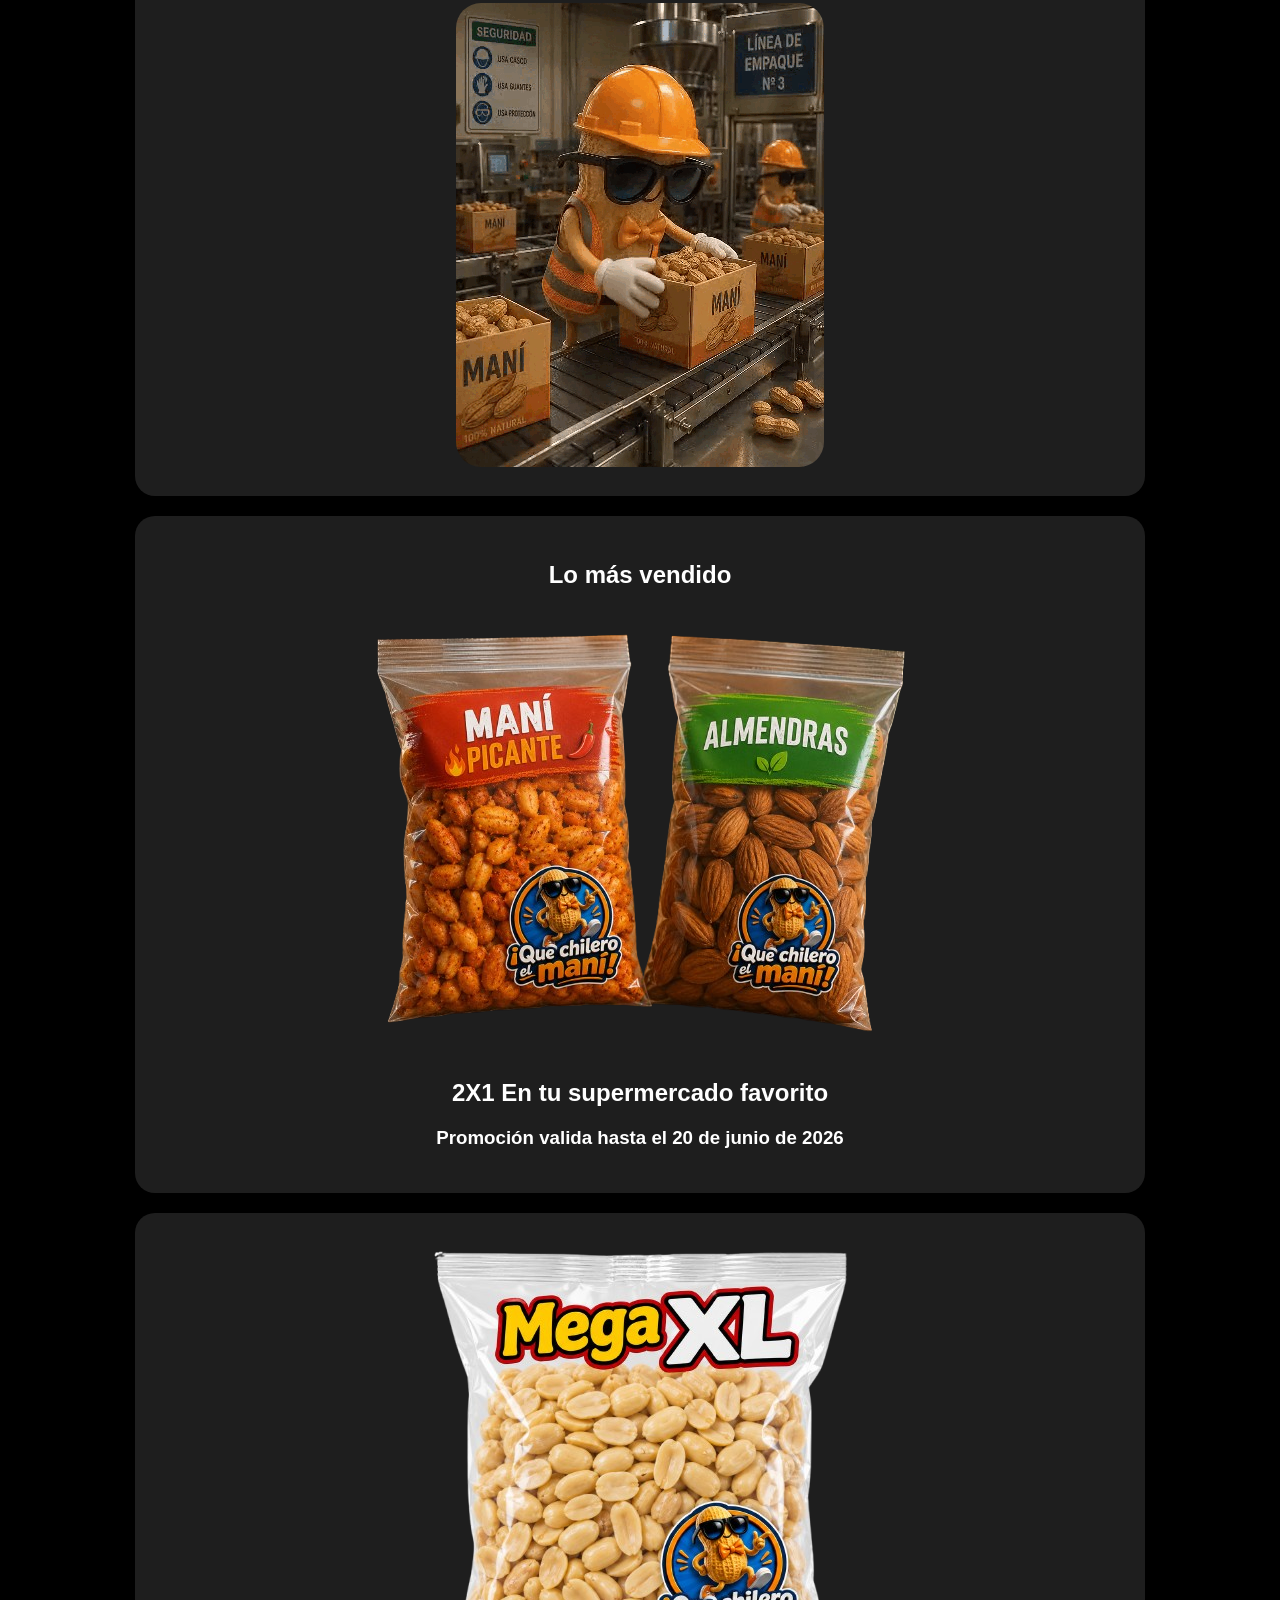
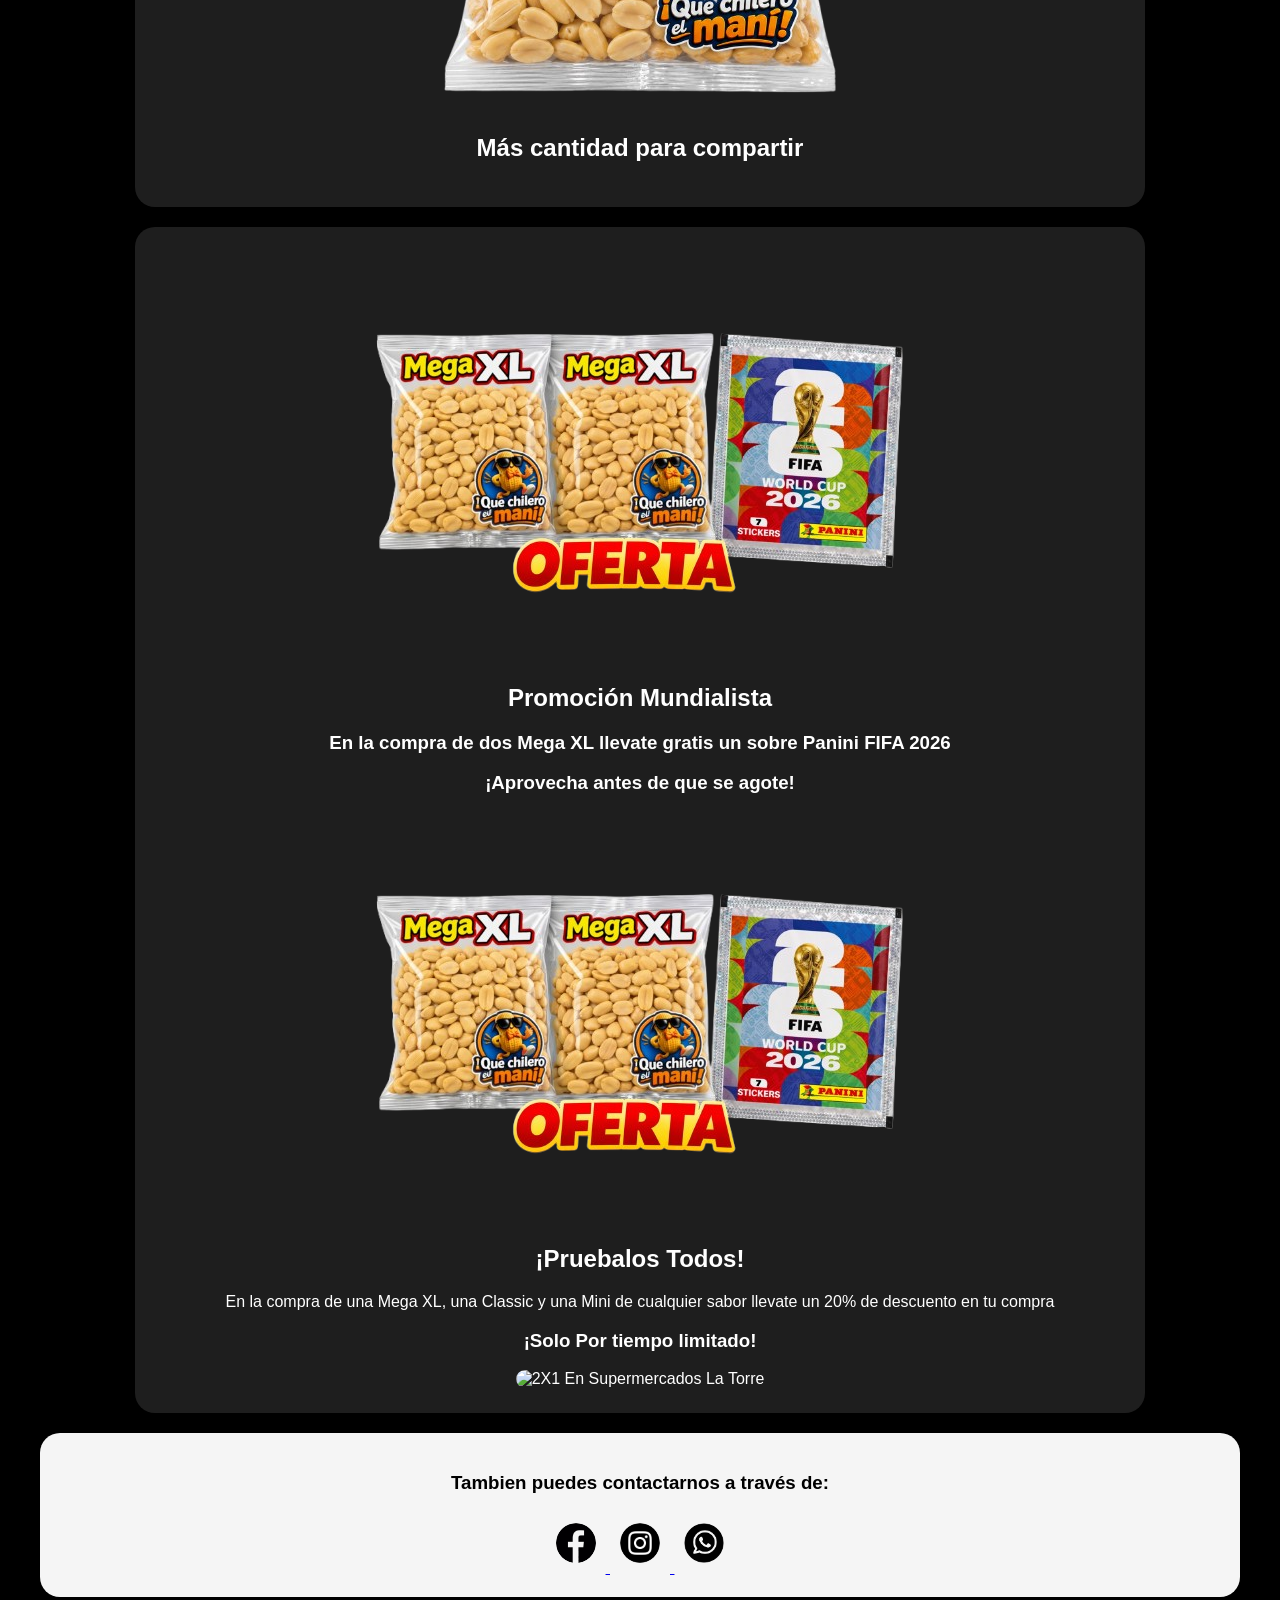
==== commit 1da4ab58: "Update index.html" ====
--- a/index.html
+++ b/index.html
@@ -55,6 +55,11 @@
                 <h2>Promoción Mundialista</h2>
                             <h3>En la compra de dos Mega XL llevate gratis un sobre Panini FIFA 2026</h3>
                             <h3>¡Aprovecha antes de que se agote!</h3>
+                                            <img src="mundialpromo.png" alt="2X1 En Supermercados La Torre">
+                <h2>¡Pruebalos Todos!</h2>
+                            <p>En la compra de una Mega XL, una Classic y una Mini de cualquier sabor llevate un 20% de descuento en tu compra</p>
+                            <h3>¡Solo Por tiempo limitado!</h3>
+                            <img src="llevalostodos.png" alt="2X1 En Supermercados La Torre">
             </article>
         </main>
         <footer>
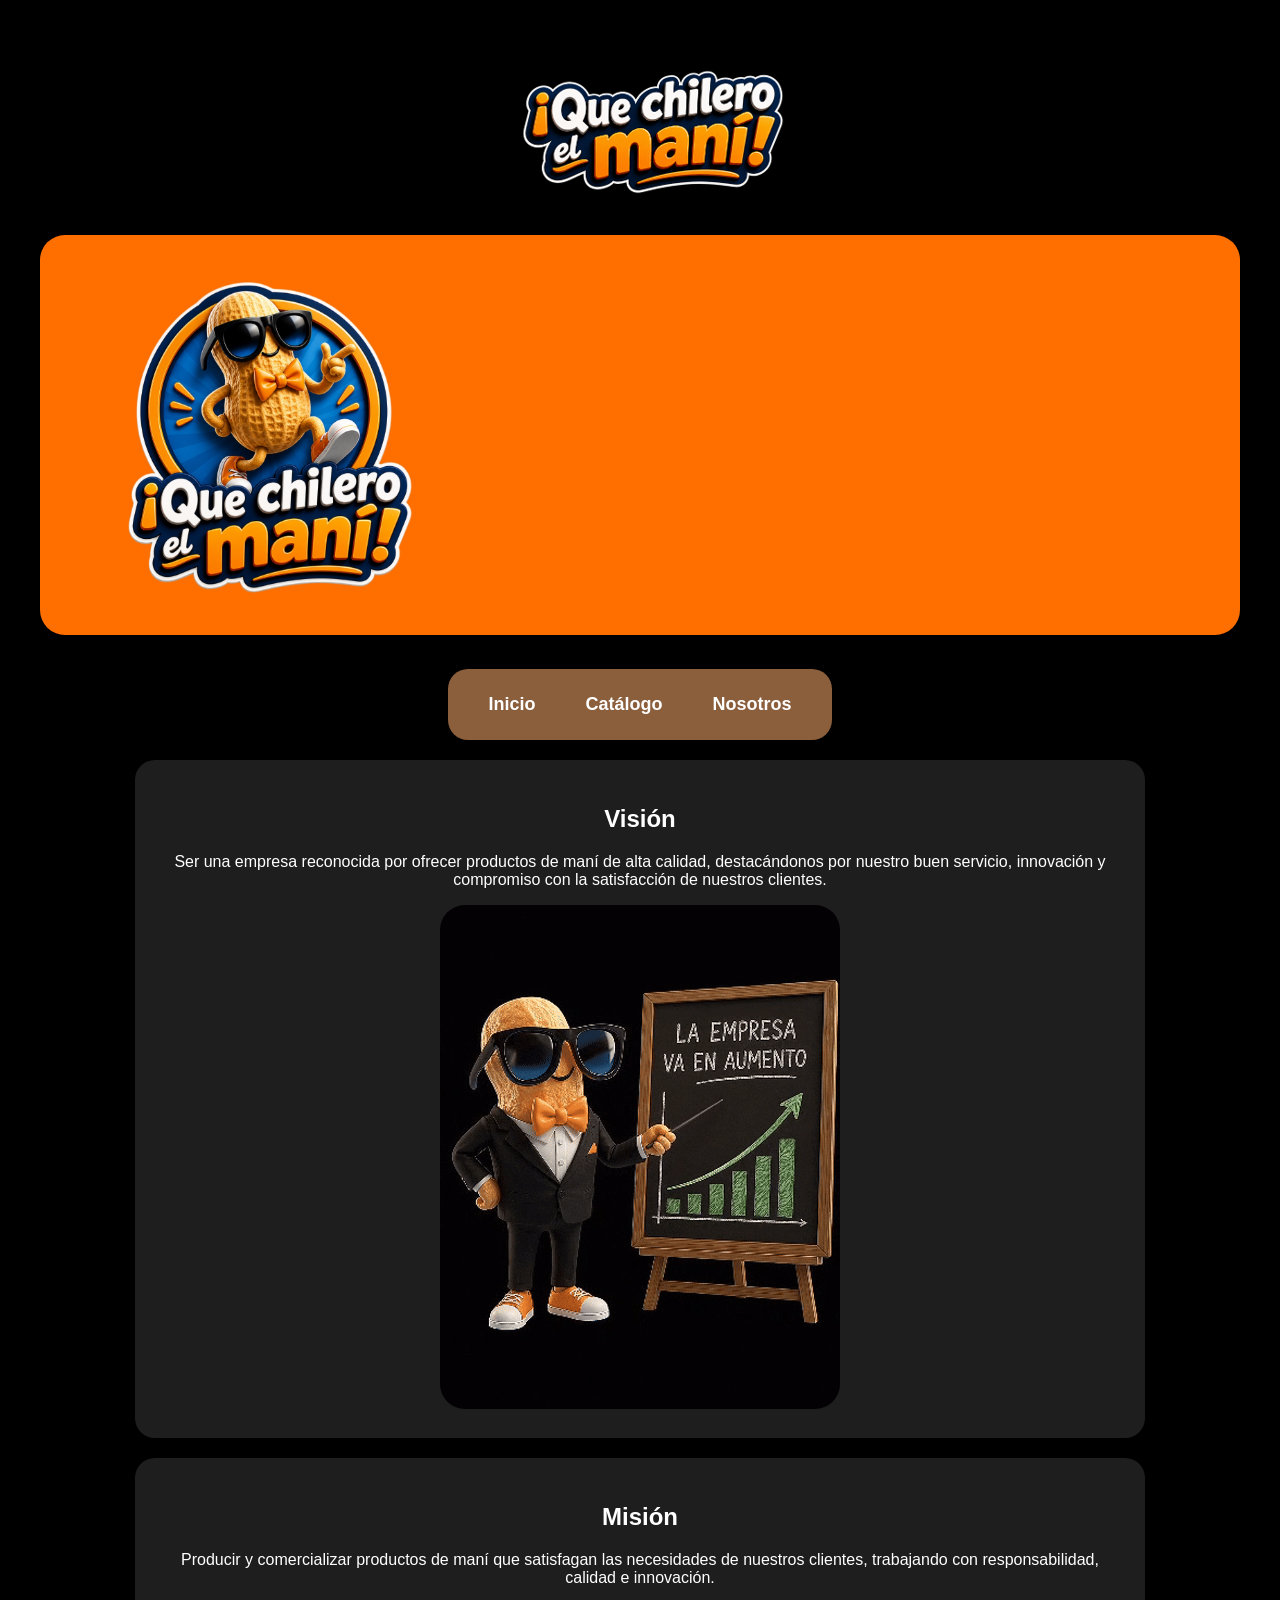
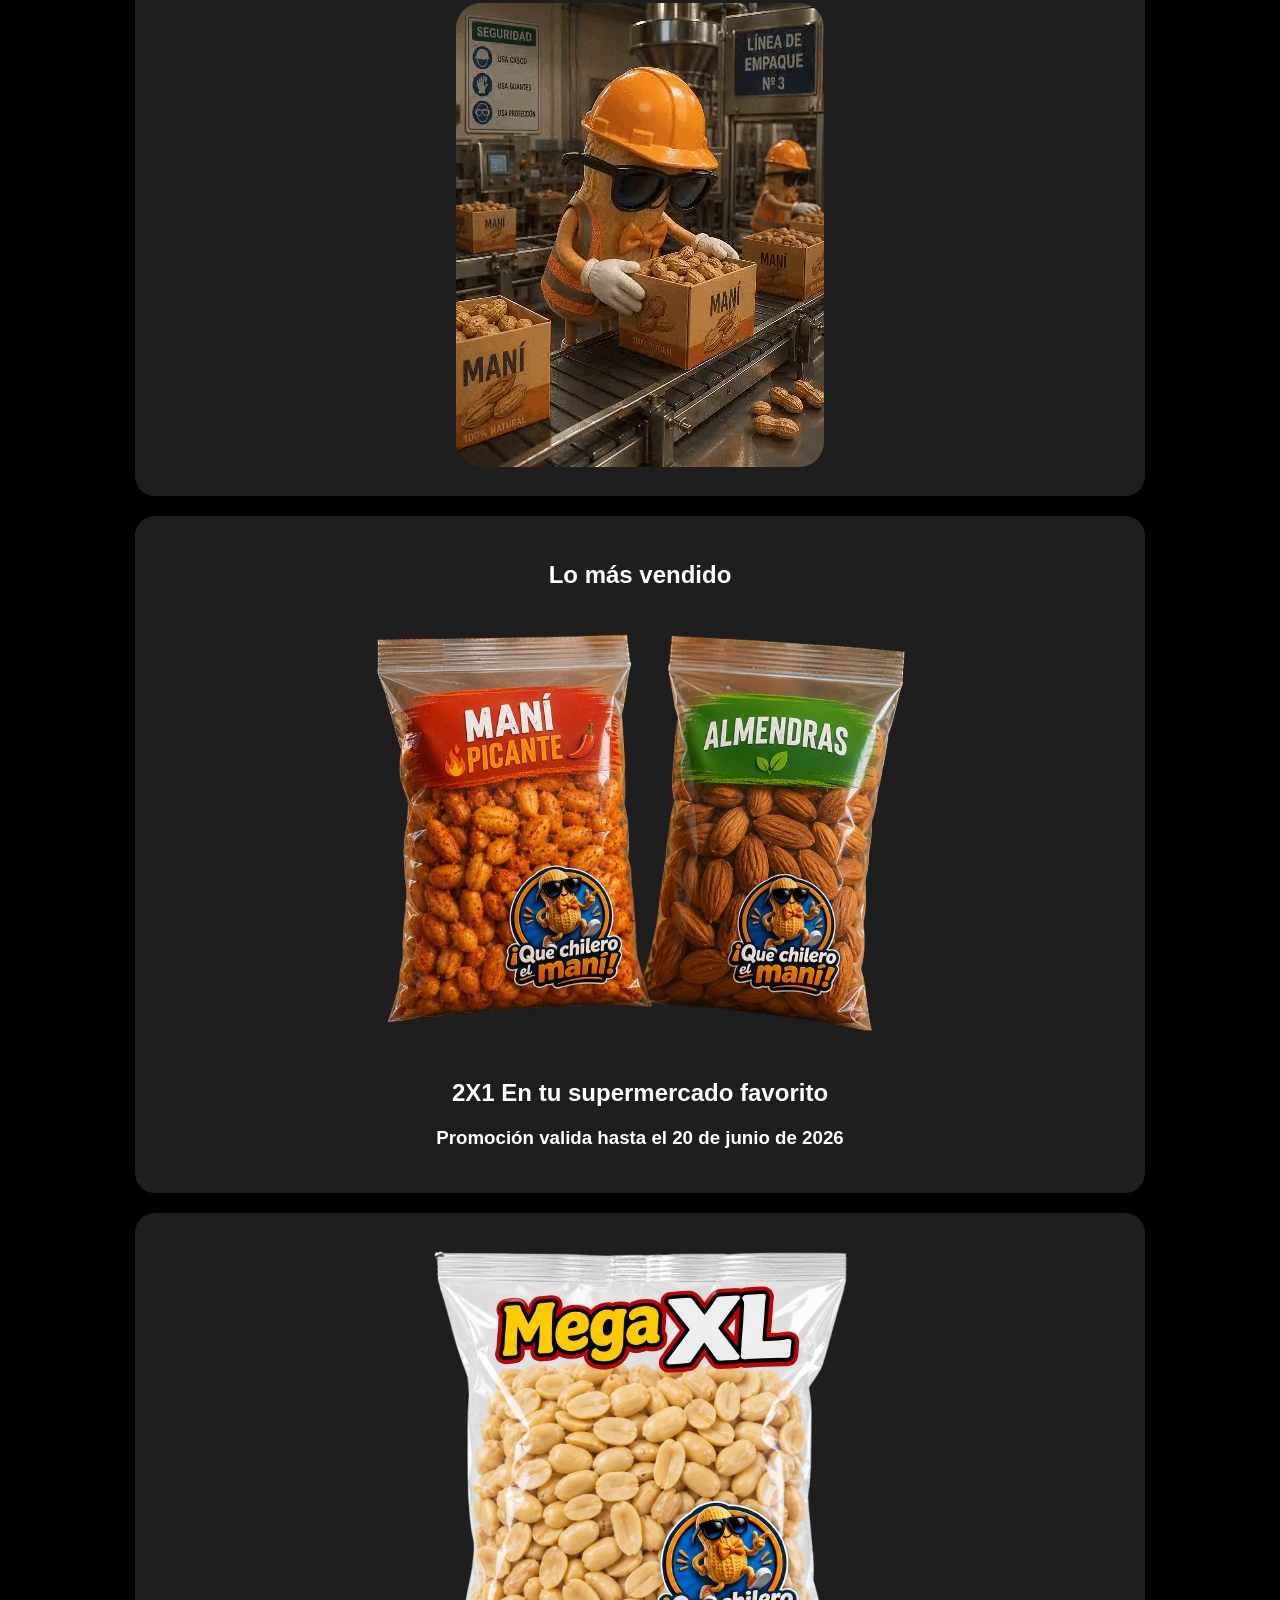
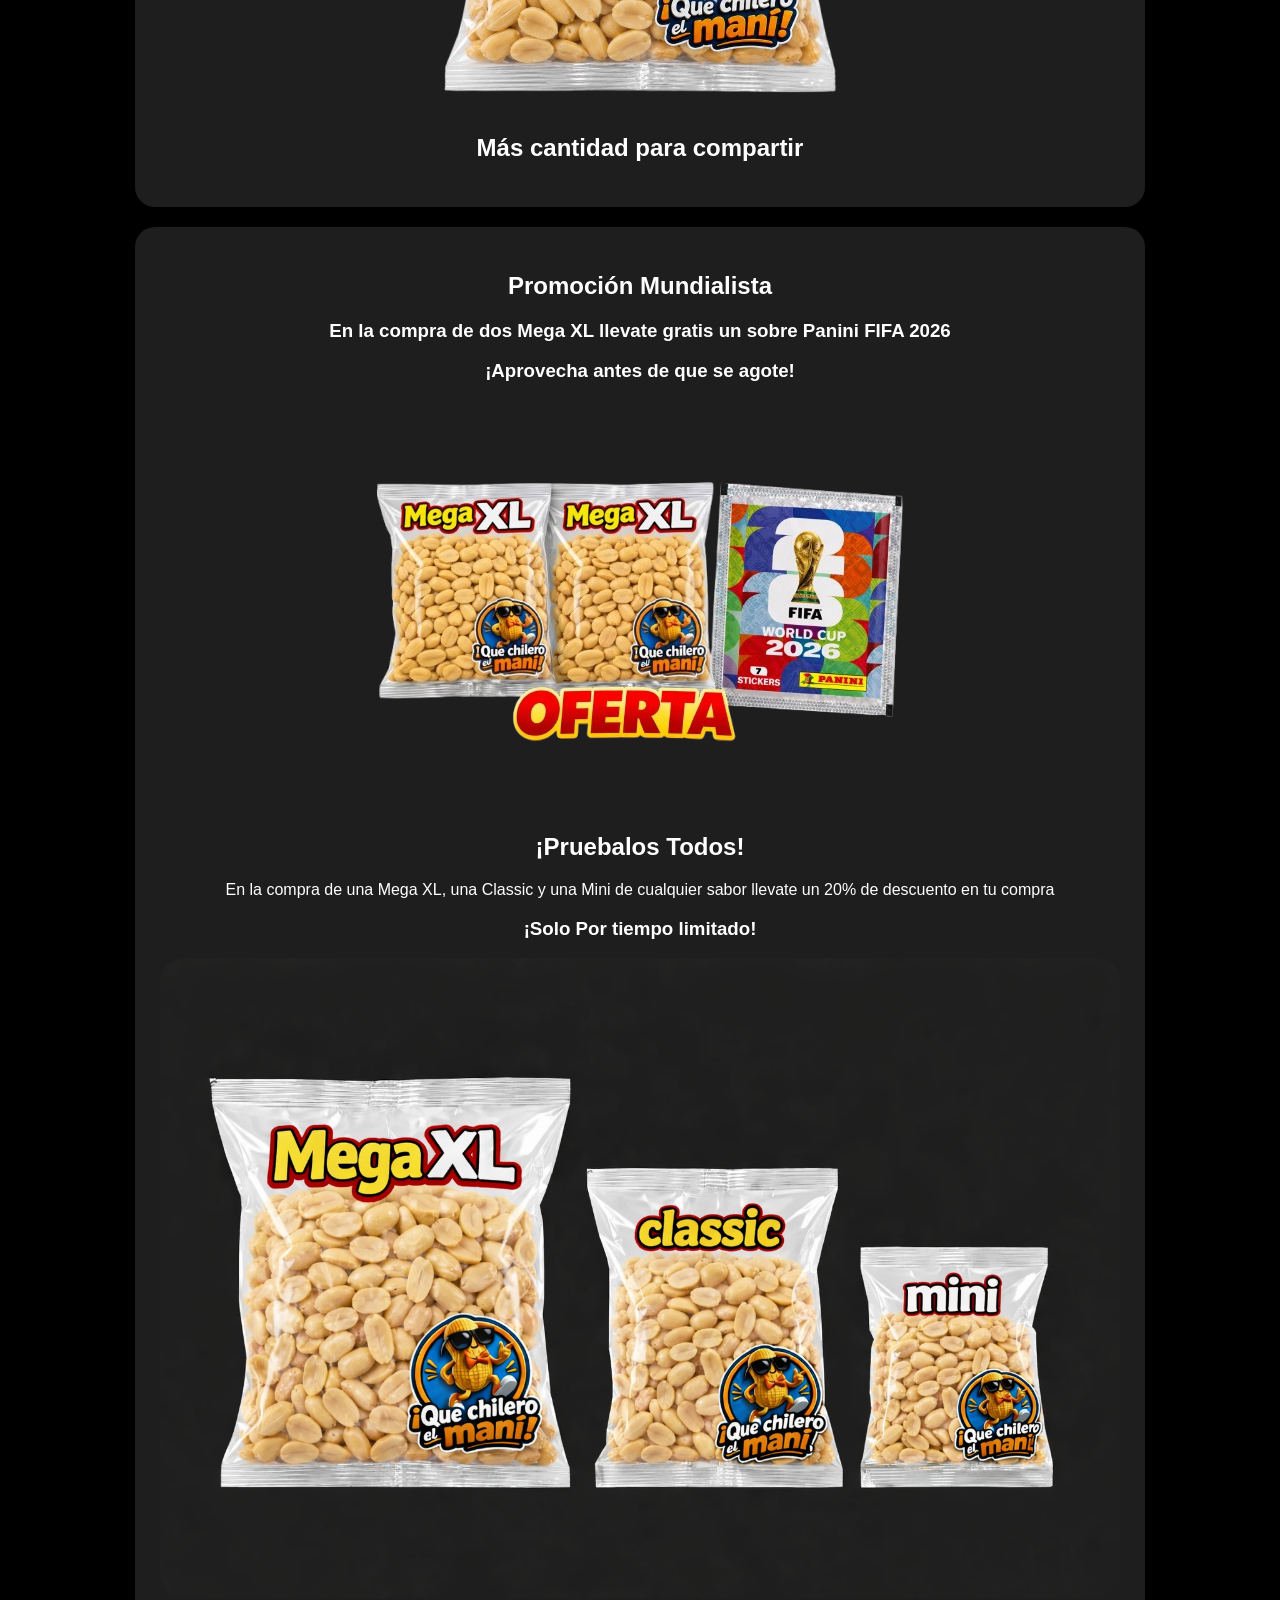
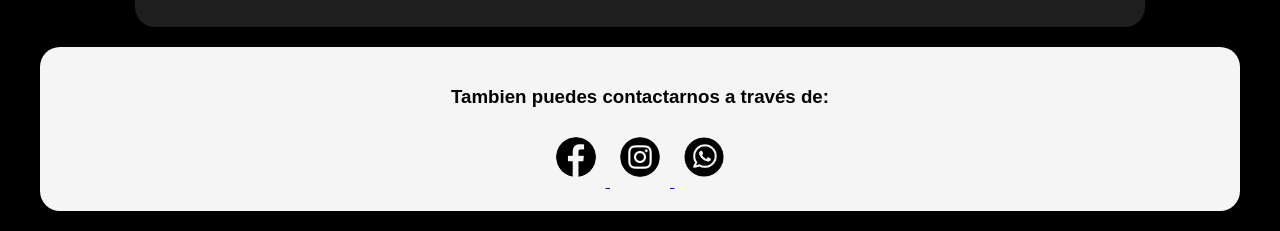
==== commit 73fe0ca5: "Update index.html" ====
--- a/index.html
+++ b/index.html
@@ -50,8 +50,6 @@
             </article>
                         </article>
                         <article>
-                
-                <img src="mundialpromo.png" alt="2X1 En Supermercados La Torre">
                 <h2>Promoción Mundialista</h2>
                             <h3>En la compra de dos Mega XL llevate gratis un sobre Panini FIFA 2026</h3>
                             <h3>¡Aprovecha antes de que se agote!</h3>
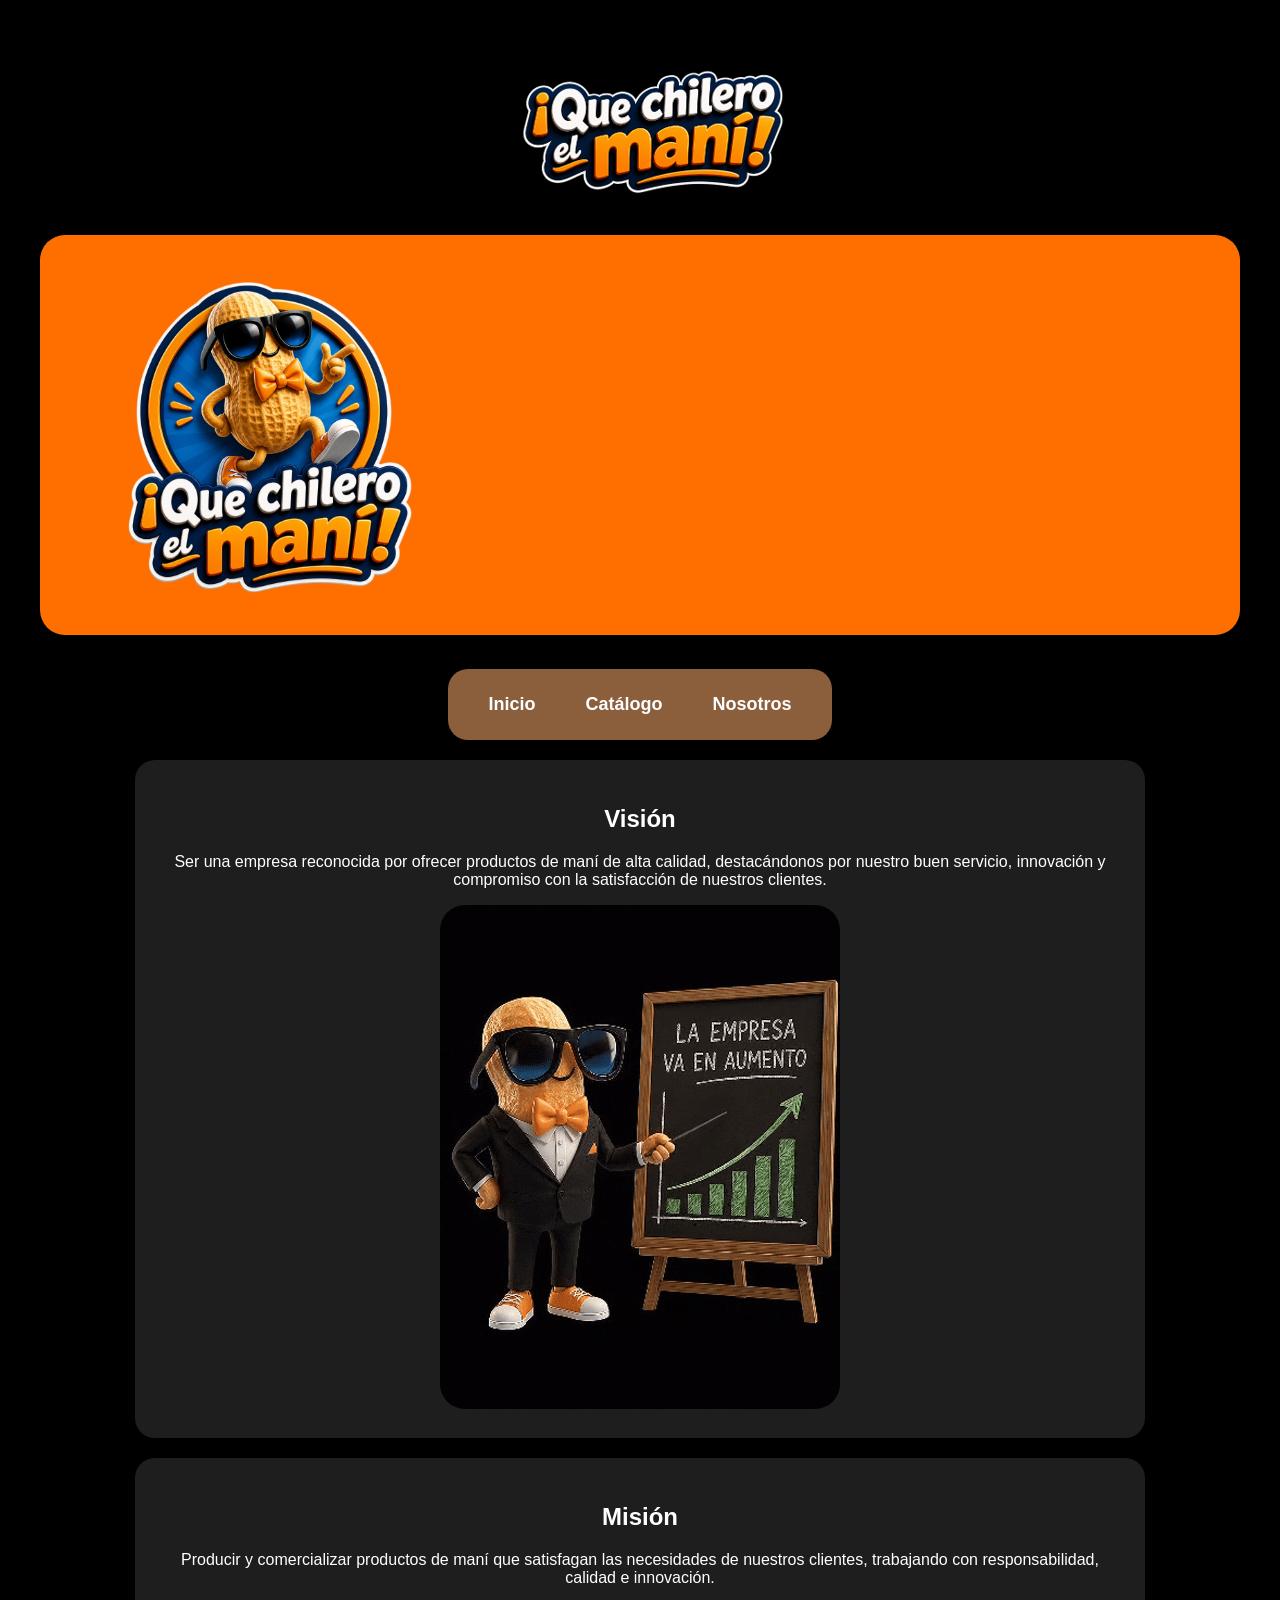
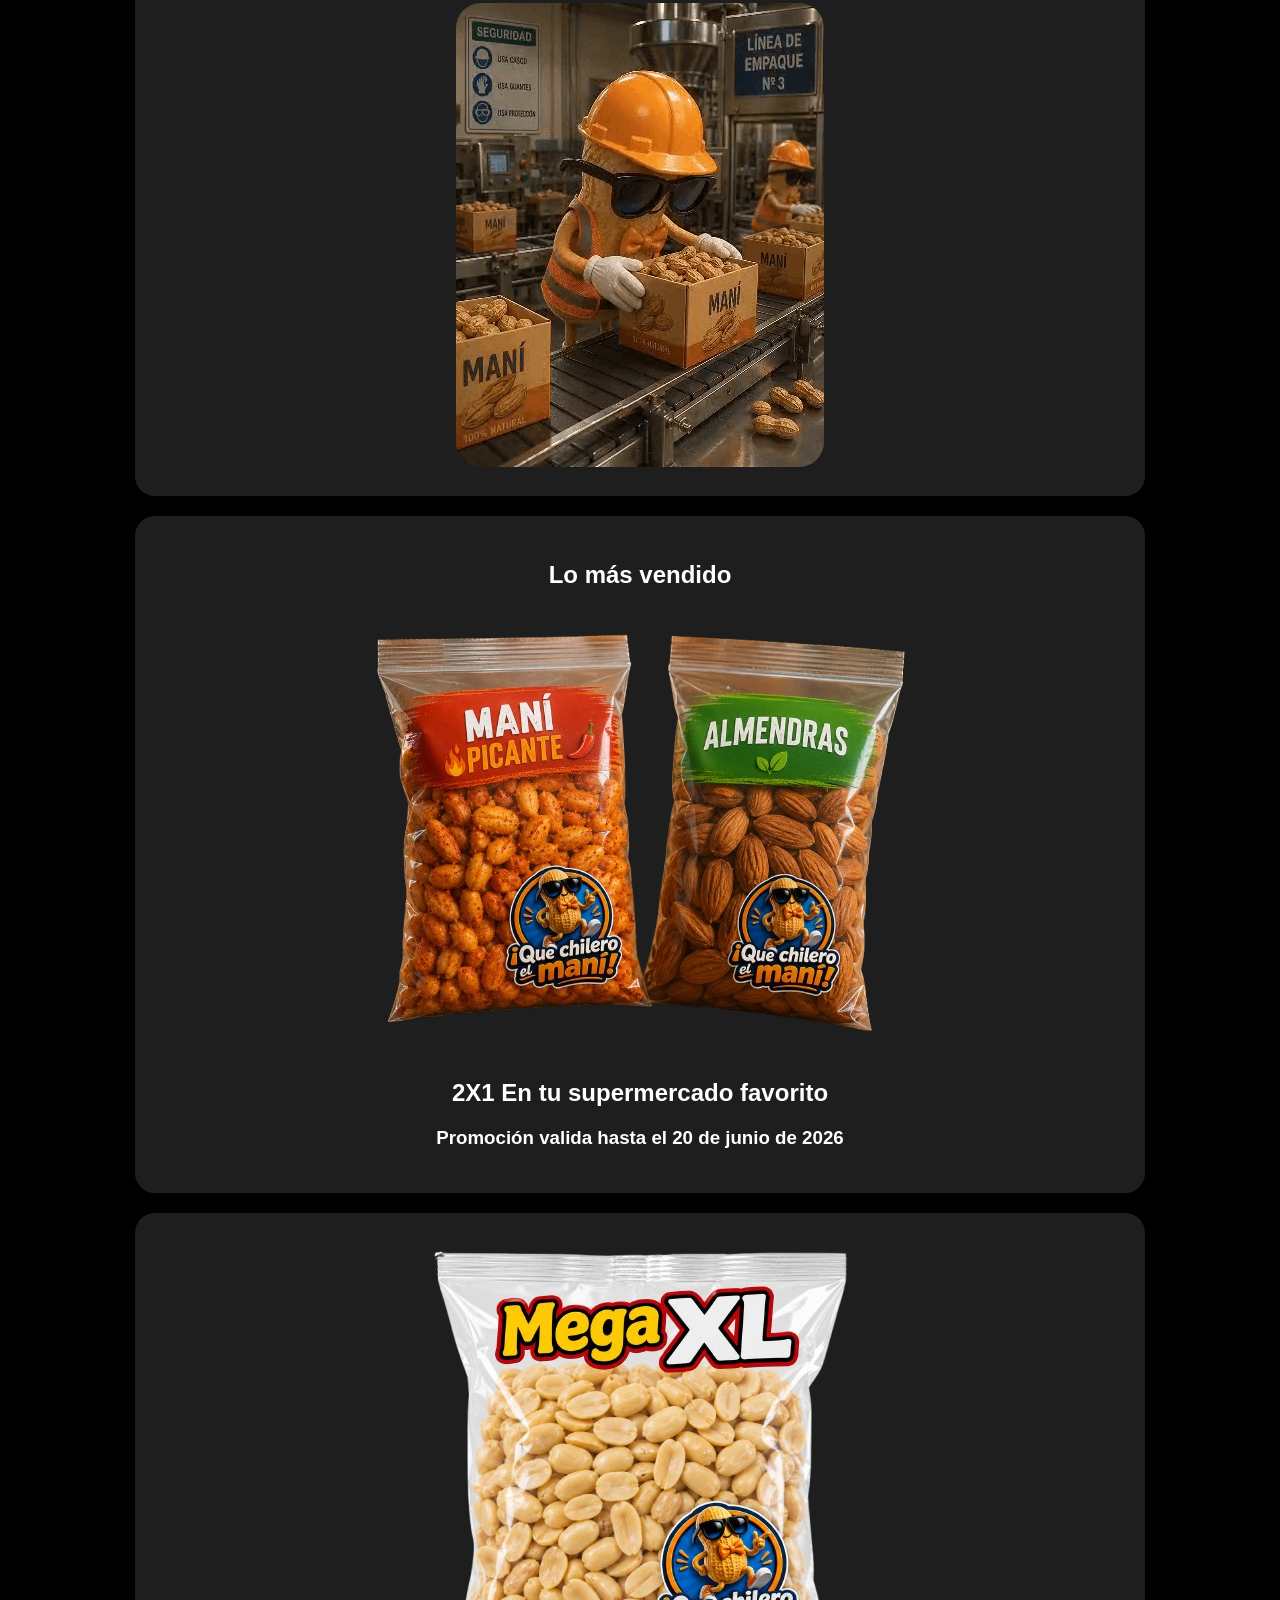
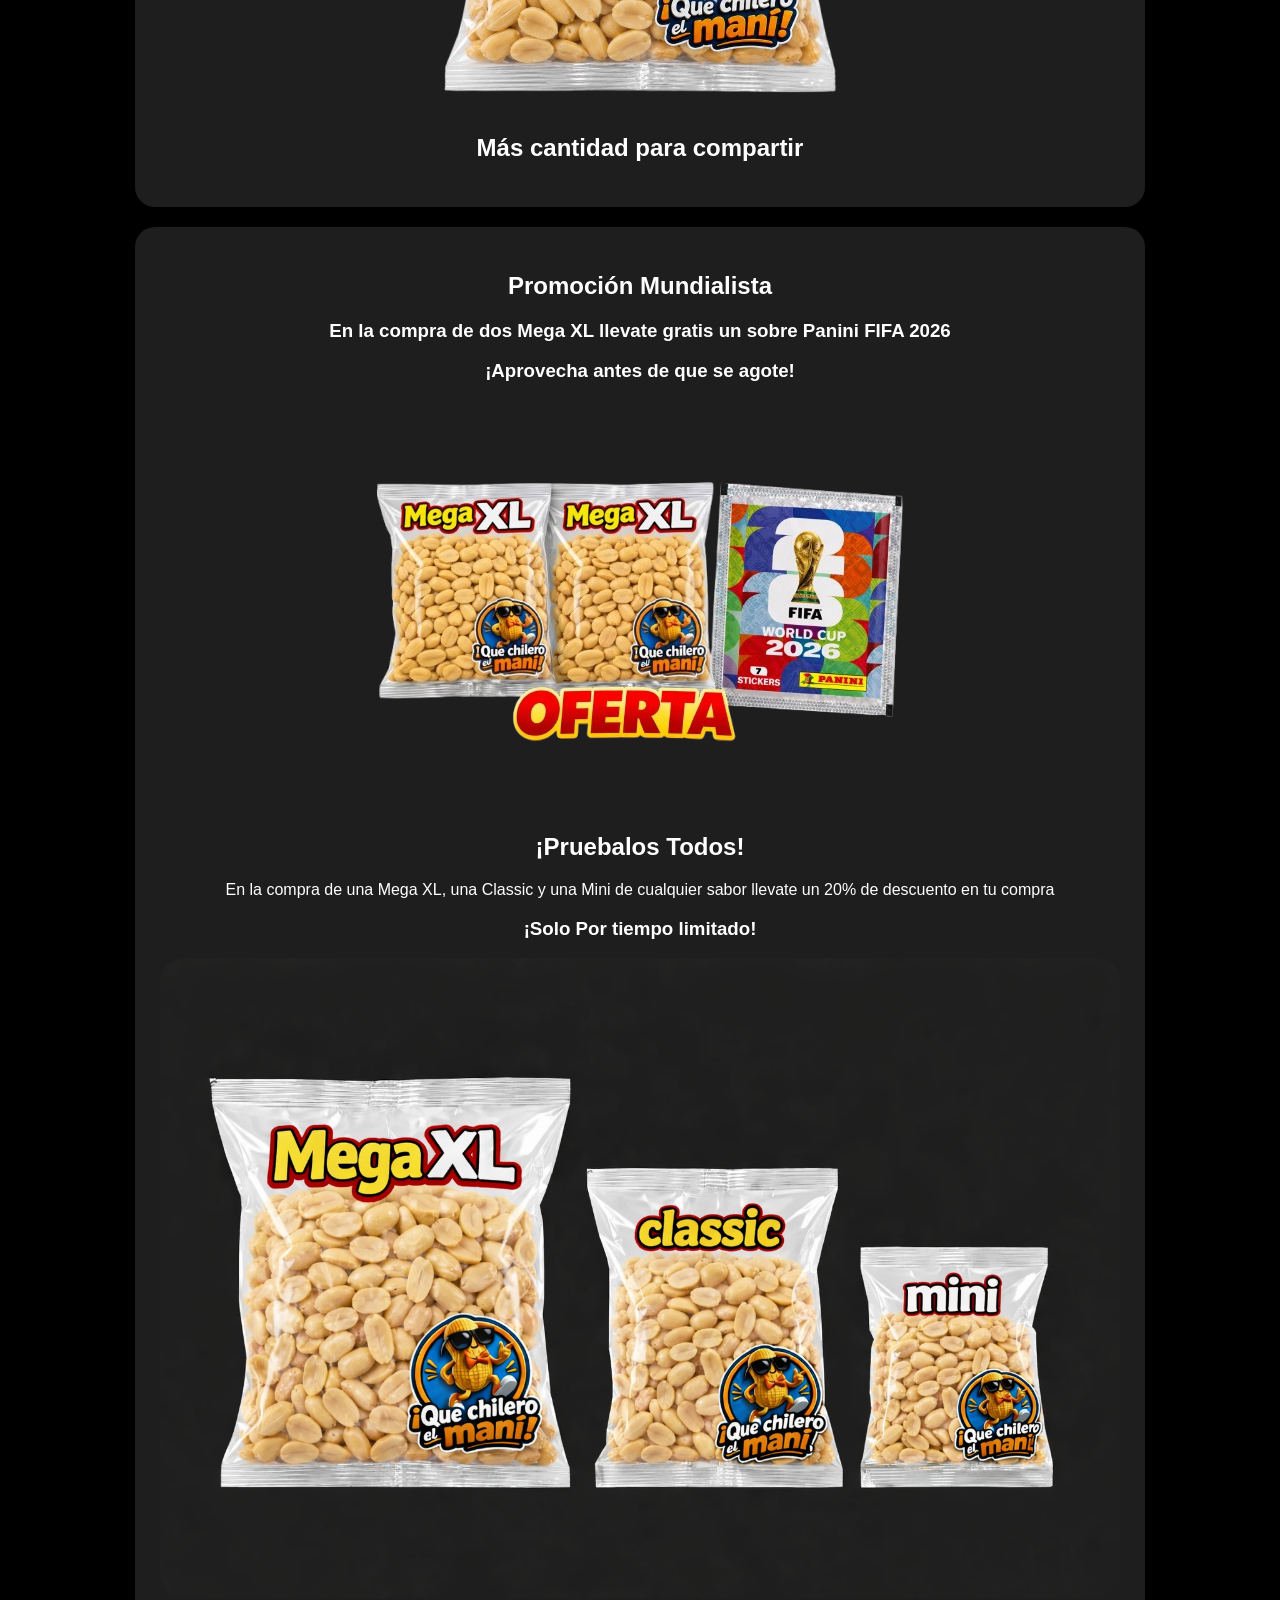
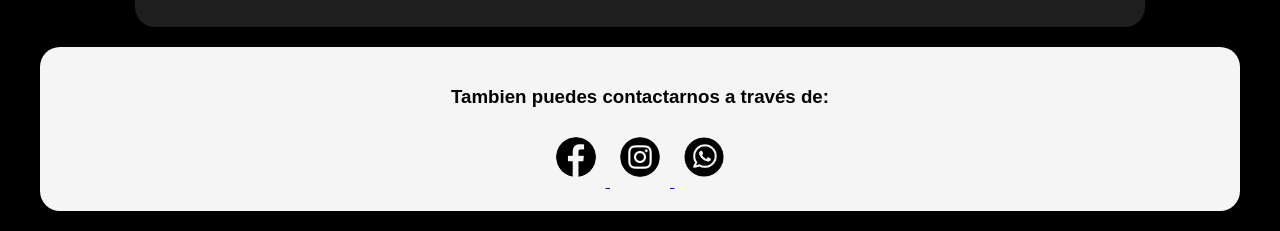
==== commit fbbb172d: "Update index.html" ====
--- a/index.html
+++ b/index.html
@@ -62,10 +62,10 @@
         </main>
         <footer>
             <h3>Tambien puedes contactarnos a través de:</h3>
-            <a href="https://www.facebook.com/" target="_blank">
+            <a href="https://www.facebook.com/people/Que-Chilero-el-Man%C3%AD/100095258660527/?rdid=oTULGiOLM8xFgR7z&share_url=https%3A%2F%2Fwww.facebook.com%2Fshare%2F1EXQAX5FWk%2F" target="_blank">
                 <img src="Facebook.png" alt="Facebook" width="40" height="40" />
             </a>
-            <a href="https://www.instagram.com/" target="_blank">
+            <a href="https://www.instagram.com/que_chilero_el_mani1?igsh=ZXRub3BvbDAwMjJn" target="_blank">
                 <img src="Instagram.png" alt="Facebook" width="40" height="40" />
             </a>
             <a href="https://www.whatsapp.com/" target="_blank">
